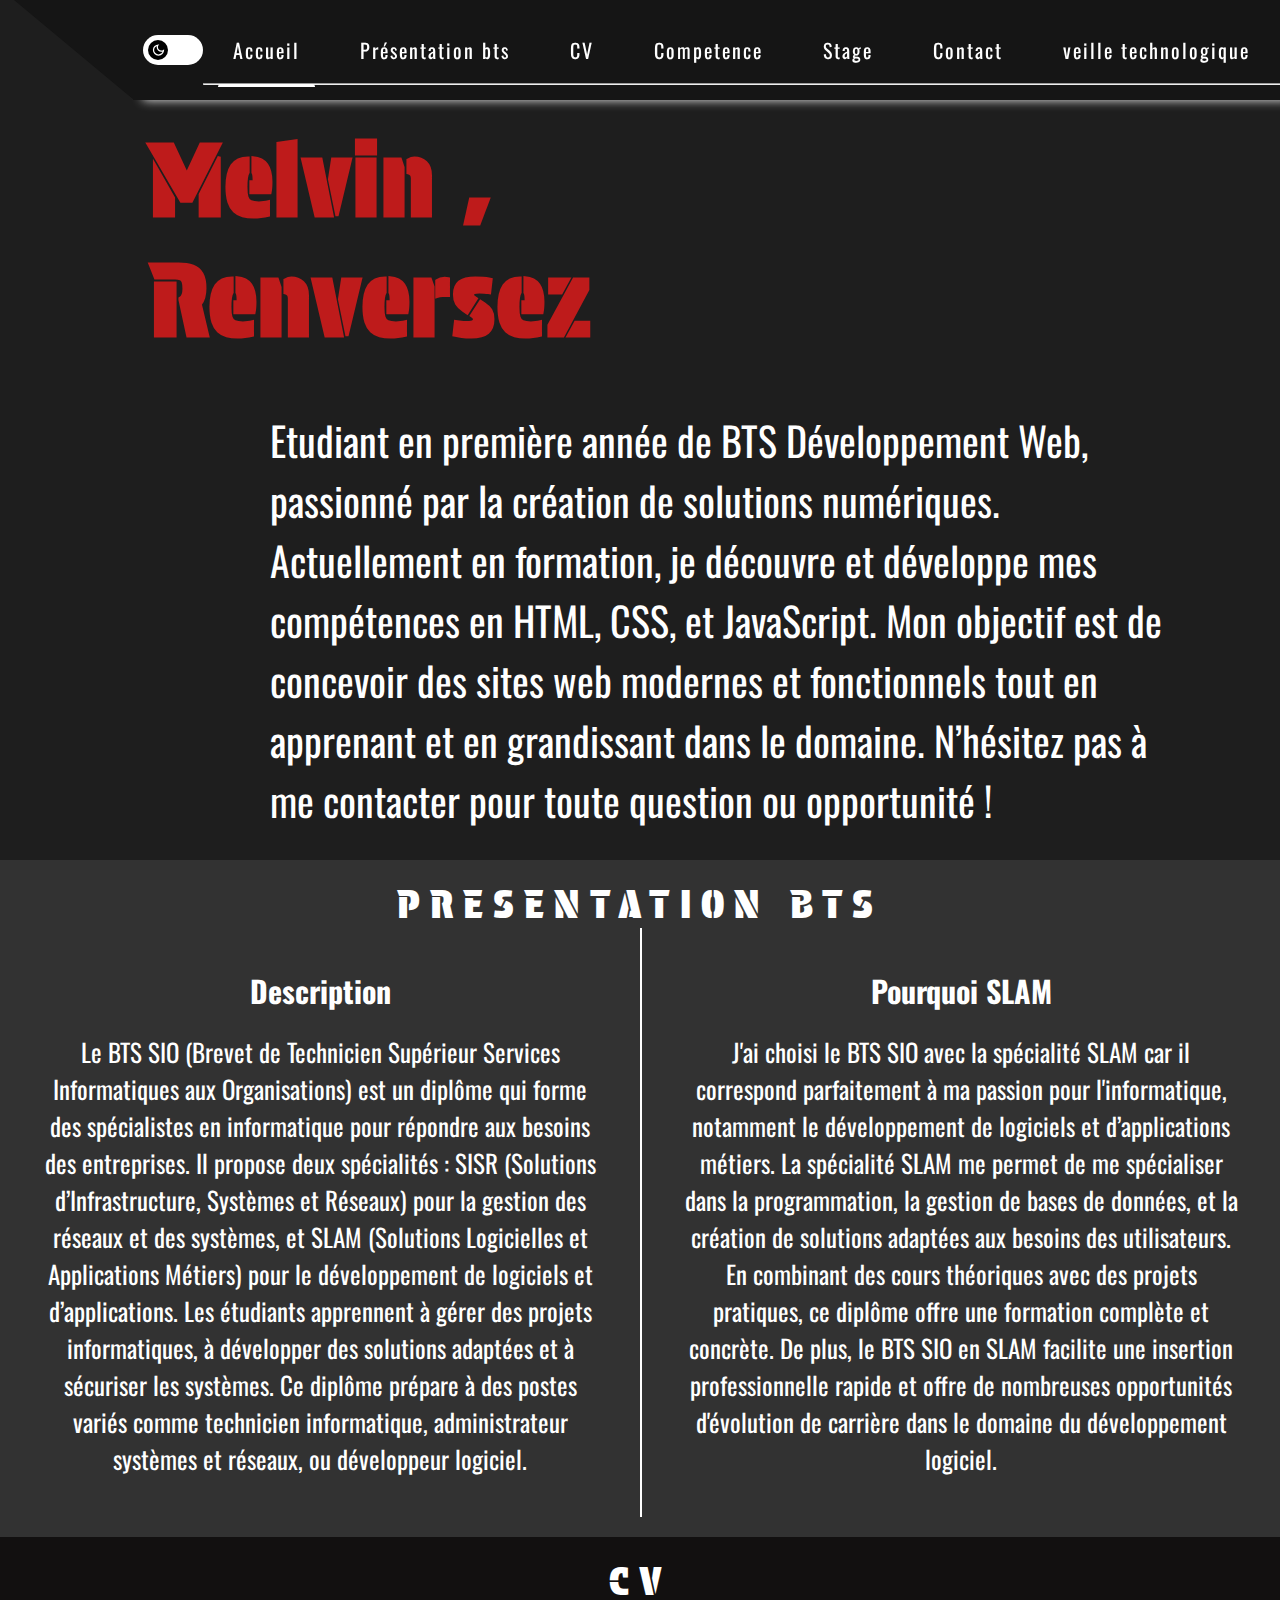
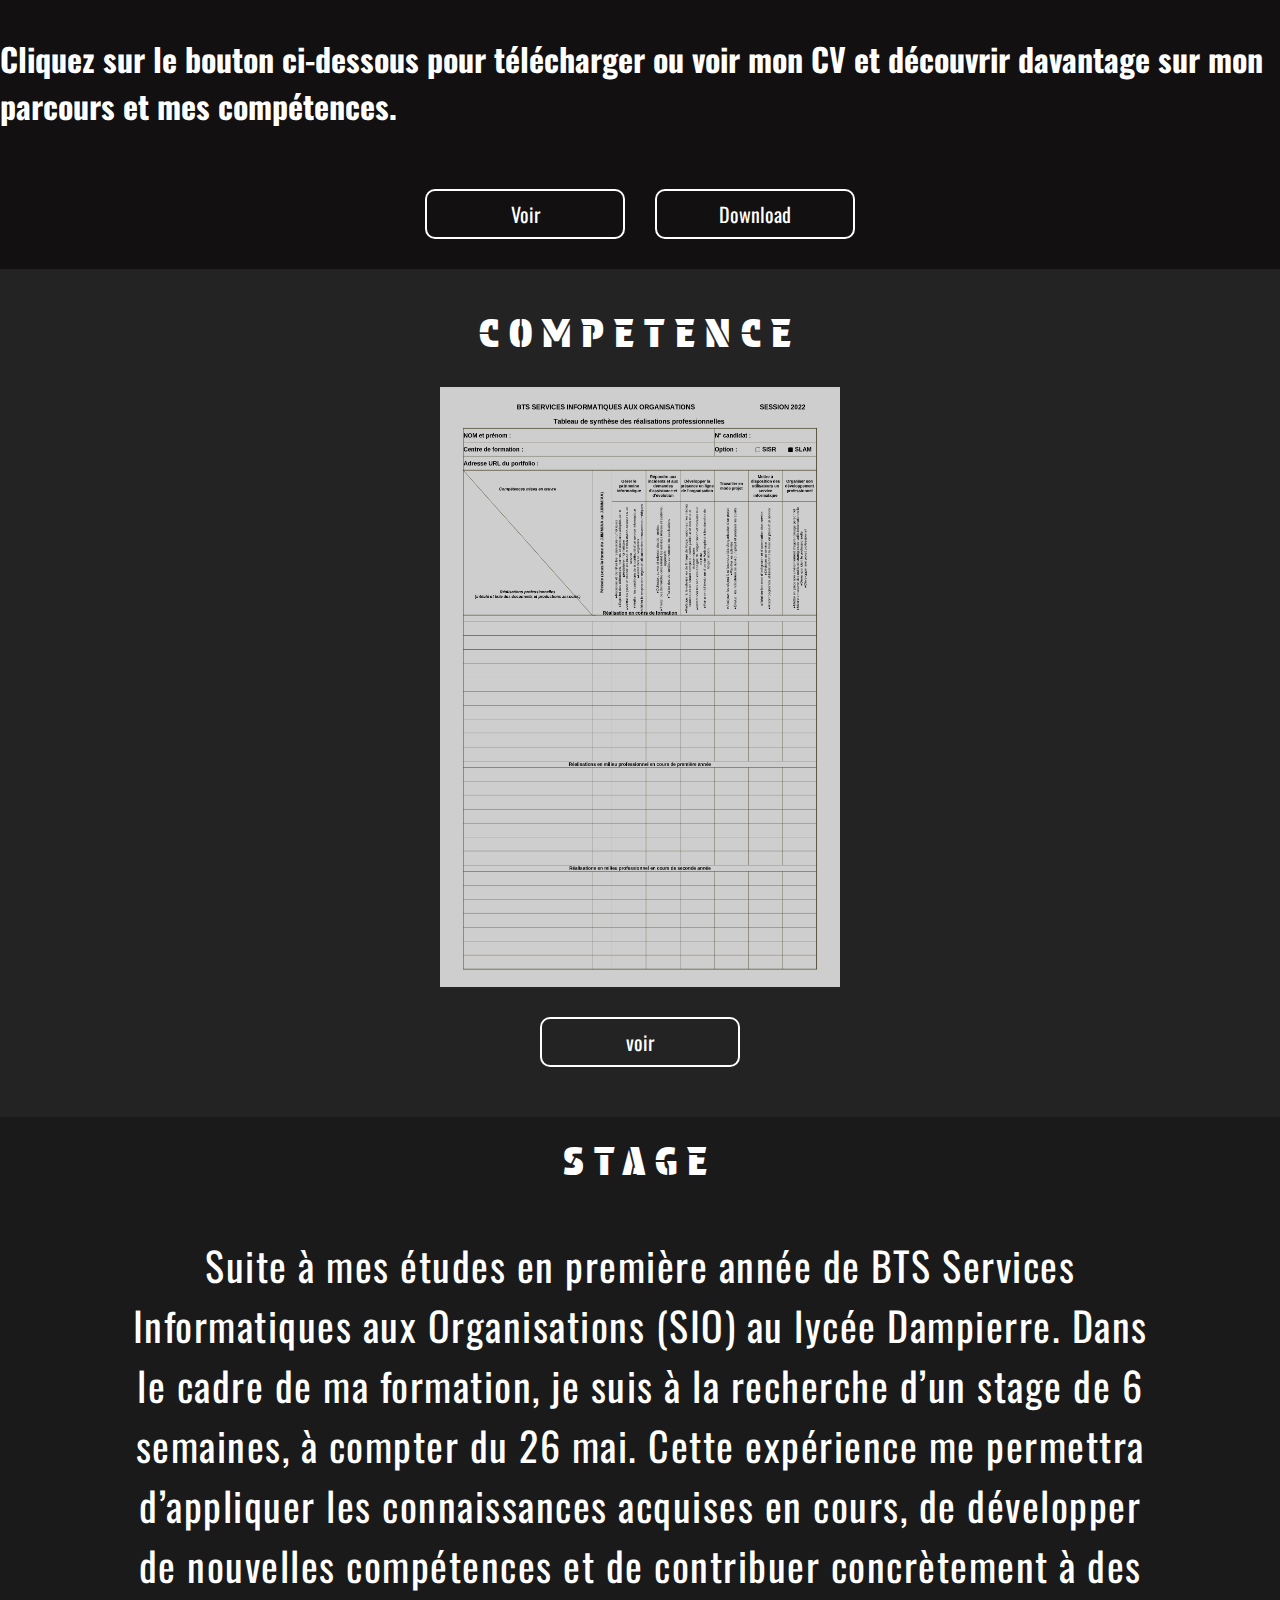
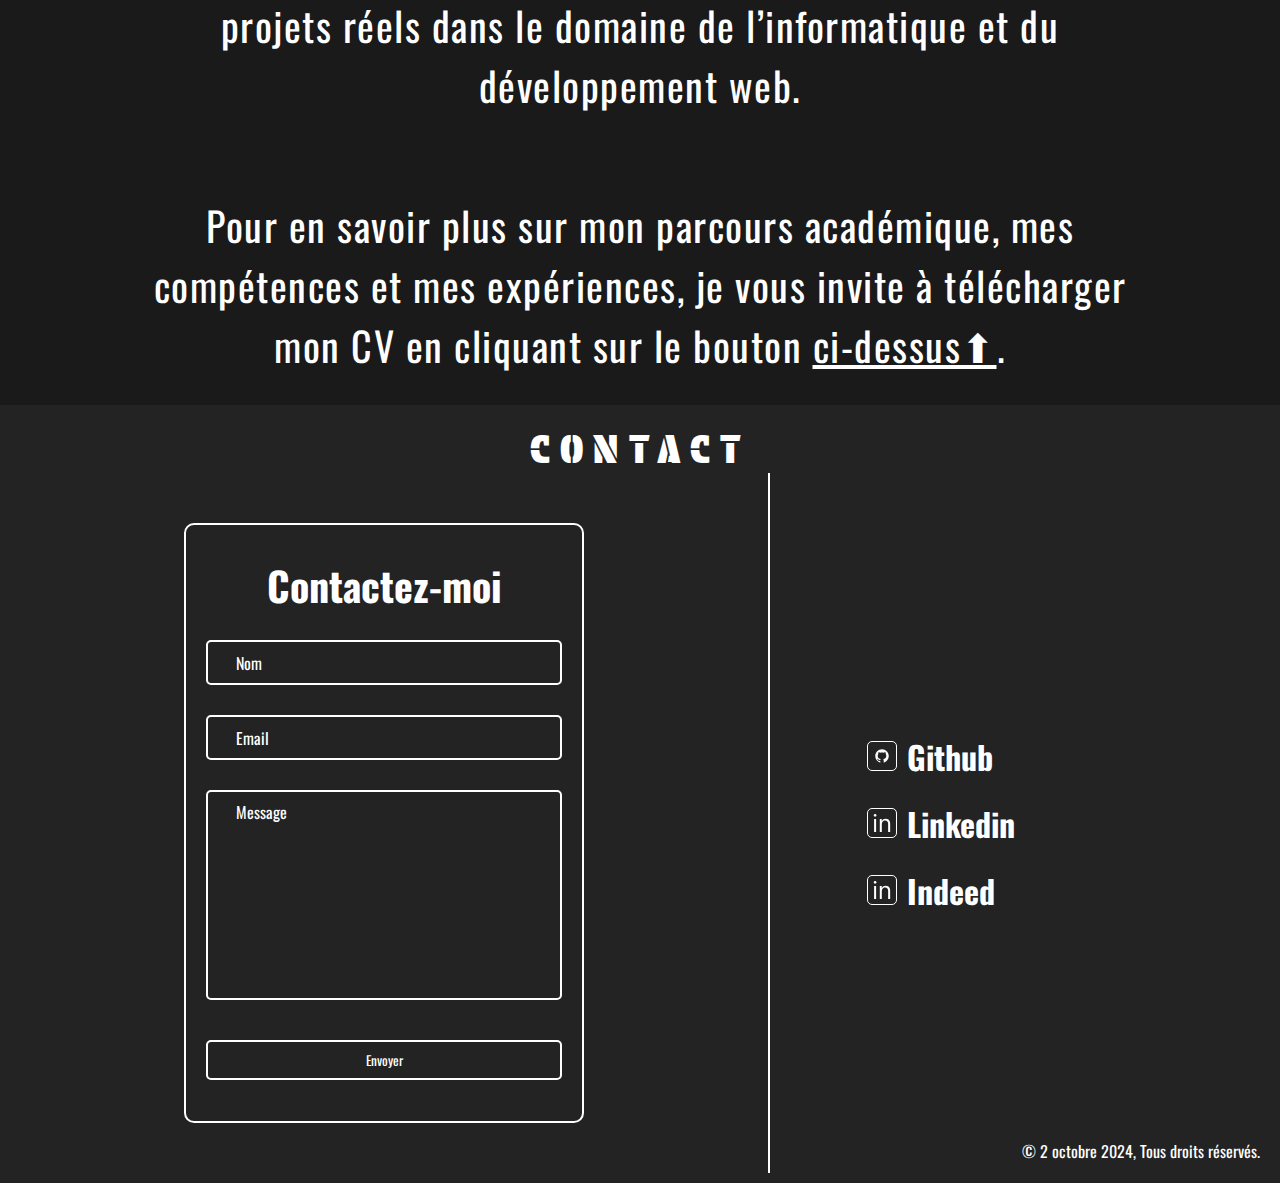
==== index.html @ cce76b83 "debug" ====
<!DOCTYPE html>
<html lang="en">

<head>
    <meta charset="UTF-8">
    <meta name="viewport" content="width=device-width, initial-scale=1.0">
    <link rel="stylesheet" href="style.css">
    <script type="text/javascript" src="https://cdn.emailjs.com/dist/email.min.js" defer></script>
    <script src="contact.js" defer></script>
    <script src="app.js" defer></script>
    <script src="menu.js" defer></script>
    <title>Portfolio Melvin Renversez</title>
</head>

<body>


    <div class="popup" id="popup">
        Adresse mail copier
    </div>

    <div class="menu-burger" id="menu">
        <div class="open actif" id="open">
            <svg xmlns="http://www.w3.org/2000/svg" height="24px" viewBox="0 -960 960 960" width="24px" fill="#e8eaed"><path d="M120-240v-80h720v80H120Zm0-200v-80h720v80H120Zm0-200v-80h720v80H120Z"/></svg>
        </div>

        <div class="close" id="close">
            <svg xmlns="http://www.w3.org/2000/svg" height="24px" viewBox="0 -960 960 960" width="24px" fill="#e8eaed"><path d="m256-200-56-56 224-224-224-224 56-56 224 224 224-224 56 56-224 224 224 224-56 56-224-224-224 224Z"/></svg>
        </div>
    </div>

    <nav id="nav">
        <div class="colorSwitch" id="colorSwitch">

            <div class="circle" id="circle">
                <div class="colorMode">
                    <svg xmlns="http://www.w3.org/2000/svg" height="24px" viewBox="0 -960 960 960" width="24px" fill="#5f6368"><path d="M480-120q-150 0-255-105T120-480q0-150 105-255t255-105q14 0 27.5 1t26.5 3q-41 29-65.5 75.5T444-660q0 90 63 153t153 63q55 0 101-24.5t75-65.5q2 13 3 26.5t1 27.5q0 150-105 255T480-120Zm0-80q88 0 158-48.5T740-375q-20 5-40 8t-40 3q-123 0-209.5-86.5T364-660q0-20 3-40t8-40q-78 32-126.5 102T200-480q0 116 82 198t198 82Zm-10-270Z"/></svg>
                </div>
                <div class="colorMode">
                    <svg xmlns="http://www.w3.org/2000/svg" height="24px" viewBox="0 -960 960 960" width="24px" fill="#5f6368"><path d="M480-360q50 0 85-35t35-85q0-50-35-85t-85-35q-50 0-85 35t-35 85q0 50 35 85t85 35Zm0 80q-83 0-141.5-58.5T280-480q0-83 58.5-141.5T480-680q83 0 141.5 58.5T680-480q0 83-58.5 141.5T480-280ZM200-440H40v-80h160v80Zm720 0H760v-80h160v80ZM440-760v-160h80v160h-80Zm0 720v-160h80v160h-80ZM256-650l-101-97 57-59 96 100-52 56Zm492 496-97-101 53-55 101 97-57 59Zm-98-550 97-101 59 57-100 96-56-52ZM154-212l101-97 55 53-97 101-59-57Zm326-268Z"/></svg>
                </div>
            </div>
        </div>
        <ul>
            <hr>
            <li class="actif" id="accueil">
                Accueil
            </li>
            <li id="presentation">
                Présentation bts
            </li>
            <li id="cv">
                CV
            </li>
            <li id="competence">
                Competence
            </li>
            <li id="stage">
                Stage
            </li>
            <li id="contact">
                Contact
            </li>
            <a href="veille_techno/veille_techno.html">
                veille technologique
            </a>
        </ul>
    </nav>

    <section class="sec-accueil">

        <div class="content">

            <h1 class="nom-prenom">
                Melvin  , <br> Renversez
            </h1>

            <p>
                Etudiant en première année de BTS Développement Web, passionné par la création de solutions numériques. Actuellement en formation, je découvre et développe mes compétences en HTML, CSS, et JavaScript. Mon objectif est de concevoir des sites web modernes
                et fonctionnels tout en apprenant et en grandissant dans le domaine. N’hésitez pas à me contacter pour toute question ou opportunité !
            </p>

        </div>



    </section>

    <section class="sec-presentation">
        <h1 class="name-section">
            presentation bts
        </h1>
        <div class="sec-content">
            <div class="left">
                <h1>Description</h1>
                <p>
                    Le BTS SIO (Brevet de Technicien Supérieur Services Informatiques aux Organisations) est un diplôme qui forme des spécialistes en informatique pour répondre aux besoins des entreprises. Il propose deux spécialités : SISR (Solutions d’Infrastructure, Systèmes
                    et Réseaux) pour la gestion des réseaux et des systèmes, et SLAM (Solutions Logicielles et Applications Métiers) pour le développement de logiciels et d’applications. Les étudiants apprennent à gérer des projets informatiques, à développer
                    des solutions adaptées et à sécuriser les systèmes. Ce diplôme prépare à des postes variés comme technicien informatique, administrateur systèmes et réseaux, ou développeur logiciel.
                </p>
            </div>
            <div class="right">
                <h1>Pourquoi SLAM</h1>
                <p>
                    J'ai choisi le BTS SIO avec la spécialité SLAM car il correspond parfaitement à ma passion pour l'informatique, notamment le développement de logiciels et d’applications métiers. La spécialité SLAM me permet de me spécialiser dans la programmation, la
                    gestion de bases de données, et la création de solutions adaptées aux besoins des utilisateurs. En combinant des cours théoriques avec des projets pratiques, ce diplôme offre une formation complète et concrète. De plus, le BTS SIO
                    en SLAM facilite une insertion professionnelle rapide et offre de nombreuses opportunités d'évolution de carrière dans le domaine du développement logiciel.
                </p>
            </div>
        </div>
    </section>

    <section class="sec-cv">
        <h1 class="name-section">
            cv
        </h1>
        <div>
            <h1>Cliquez sur le bouton ci-dessous pour télécharger ou voir mon CV et découvrir davantage sur mon parcours et mes compétences.</h1>

            <div class="buttons">
                <a href="assets/img/CV.jpg" target="_blank">Voir</a>
                <button onclick="downloadCV()">Download</button>
            </div>
        </div>
    </section>

    <section class="sec-competence">
        <h1 class="name-section">
            Competence
        </h1>
        <div class="file-content">
            <img src="assets/img/portefeuille-de-compétence.png">
        </div>
        <a href="assets/img/portefeuille-de-compétence.png" target="_blank">
            voir
        </a>
    </section>

    <section class="sec-stage">
        <h1 class="name-section">
            stage
        </h1>
        <p>
            Suite à mes études en première année de BTS Services Informatiques aux Organisations (SIO) au lycée Dampierre. Dans le cadre de ma formation, je suis à la recherche d’un stage de 6 semaines, à compter du 26 mai. Cette expérience me permettra d’appliquer
            les connaissances acquises en cours, de développer de nouvelles compétences et de contribuer concrètement à des projets réels dans le domaine de l’informatique et du développement web.
        </p>

        <p>
            Pour en savoir plus sur mon parcours académique, mes compétences et mes expériences, je vous invite à télécharger mon CV en cliquant sur le bouton <span id="ci-dessus">ci-dessus⬆</span>.
        </p>
    </section>


    <section class="sec-contact">
        <h1 class="name-section">
            contact
        </h1>
        <div class="sec-content">
            <div class="left">
                <div class="content-form">
                    <form id="contact-form" autocomplete="off">
                        <h1>Contactez-moi</h1>
                        <div class="input-field input">
                            <input type="text" id="name" name="name" required autocomplete="none">
                            <label for="name">Nom</label>
                        </div>
                        <div class="input-field input">
                            <input type="email" id="email" name="email" required>
                            <label for="email">Email</label>
                        </div>
                        <div class="input-field textarea">
                            <textarea id="message" name="message" required></textarea>
                            <label for="message">Message</label>
                        </div>
                        <button type="submit">Envoyer</button>
                    </form>
                </div>
            </div>
            <div class="right">
                <div class="content">
                    <div class="box">
                        <div class="border">

                            <svg width="800px" height="800px" viewBox="0 0 64 64" version="1.1" xmlns="http://www.w3.org/2000/svg" fill="#5f6368">
                                <path id="github" d="M32.029,8.345c-13.27,0 -24.029,10.759 -24.029,24.033c0,10.617 6.885,19.624 16.435,22.803c1.202,0.22 1.64,-0.522 1.64,-1.16c0,-0.569 -0.02,-2.081 -0.032,-4.086c-6.685,1.452 -8.095,-3.222 -8.095,-3.222c-1.093,-2.775 -2.669,-3.514 -2.669,-3.514c-2.182,-1.492 0.165,-1.462 0.165,-1.462c2.412,0.171 3.681,2.477 3.681,2.477c2.144,3.672 5.625,2.611 6.994,1.997c0.219,-1.553 0.838,-2.612 1.526,-3.213c-5.336,-0.606 -10.947,-2.669 -10.947,-11.877c0,-2.623 0.937,-4.769 2.474,-6.449c-0.247,-0.608 -1.072,-3.051 0.235,-6.36c0,0 2.018,-0.646 6.609,2.464c1.917,-0.533 3.973,-0.8 6.016,-0.809c2.041,0.009 4.097,0.276 6.017,0.809c4.588,-3.11 6.602,-2.464 6.602,-2.464c1.311,3.309 0.486,5.752 0.239,6.36c1.54,1.68 2.471,3.826 2.471,6.449c0,9.232 -5.62,11.263 -10.974,11.858c0.864,0.742 1.632,2.208 1.632,4.451c0,3.212 -0.029,5.804 -0.029,6.591c0,0.644 0.432,1.392 1.652,1.157c9.542,-3.185 16.421,-12.186 16.421,-22.8c0,-13.274 -10.76,-24.033 -24.034,-24.033"/>
                                <rect height="24"/>
                            </svg>
                        </div>
                        <h1>
                            <a href="https://github.com/melvinRenversez" target="_blank">
                                Github
                            </a>
                        </h1>
                    </div>
                    <div class="box">
                        <div class="border">

                            <svg height="24" viewBox="0 0 67 72" fill="#5f6368" xmlns="http://www.w3.org/2000/svg">
                                <rect height="24"/>
                                <path d="M1.89489 72V19.6364H9.94034V72H1.89489ZM5.9858 10.9091C4.41761 10.9091 3.06534 10.375 1.92898 9.30682C0.815341 8.23864 0.258523 6.95455 0.258523 5.45455C0.258523 3.95455 0.815341 2.67045 1.92898 1.60227C3.06534 0.53409 4.41761 0 5.9858 0C7.55398 0 8.89489 0.53409 10.0085 1.60227C11.1449 2.67045 11.7131 3.95455 11.7131 5.45455C11.7131 6.95455 11.1449 8.23864 10.0085 9.30682C8.89489 10.375 7.55398 10.9091 5.9858 10.9091ZM32.7216 40.5V72H24.6761V19.6364H32.4489V27.8182H33.1307C34.358 25.1591 36.2216 23.0227 38.7216 21.4091C41.2216 19.7727 44.4489 18.9545 48.4034 18.9545C51.9489 18.9545 55.0511 19.6818 57.7102 21.1364C60.3693 22.5682 62.4375 24.75 63.9148 27.6818C65.392 30.5909 66.1307 34.2727 66.1307 38.7273V72H58.0852V39.2727C58.0852 35.1591 57.017 31.9545 54.8807 29.6591C52.7443 27.3409 49.8125 26.1818 46.0852 26.1818C43.517 26.1818 41.2216 26.7386 39.1989 27.8523C37.1989 28.9659 35.6193 30.5909 34.4602 32.7273C33.3011 34.8636 32.7216 37.4545 32.7216 40.5Z"/>
                                </svg>
                        </div>

                        <h1>
                            <a href="https://www.linkedin.com/in/melvin-renversez-806221328" target="_blank">
                                Linkedin
                            </a>
                        </h1>
                    </div>
                    <div class="box">
                        <div class="border">

                            <svg height="24" viewBox="0 0 67 72" fill="#5f6368" xmlns="http://www.w3.org/2000/svg">
                                <rect height="24"/>
                                <path d="M1.89489 72V19.6364H9.94034V72H1.89489ZM5.9858 10.9091C4.41761 10.9091 3.06534 10.375 1.92898 9.30682C0.815341 8.23864 0.258523 6.95455 0.258523 5.45455C0.258523 3.95455 0.815341 2.67045 1.92898 1.60227C3.06534 0.53409 4.41761 0 5.9858 0C7.55398 0 8.89489 0.53409 10.0085 1.60227C11.1449 2.67045 11.7131 3.95455 11.7131 5.45455C11.7131 6.95455 11.1449 8.23864 10.0085 9.30682C8.89489 10.375 7.55398 10.9091 5.9858 10.9091ZM32.7216 40.5V72H24.6761V19.6364H32.4489V27.8182H33.1307C34.358 25.1591 36.2216 23.0227 38.7216 21.4091C41.2216 19.7727 44.4489 18.9545 48.4034 18.9545C51.9489 18.9545 55.0511 19.6818 57.7102 21.1364C60.3693 22.5682 62.4375 24.75 63.9148 27.6818C65.392 30.5909 66.1307 34.2727 66.1307 38.7273V72H58.0852V39.2727C58.0852 35.1591 57.017 31.9545 54.8807 29.6591C52.7443 27.3409 49.8125 26.1818 46.0852 26.1818C43.517 26.1818 41.2216 26.7386 39.1989 27.8523C37.1989 28.9659 35.6193 30.5909 34.4602 32.7273C33.3011 34.8636 32.7216 37.4545 32.7216 40.5Z"/>
                                </svg>
                        </div>

                        <h1>
                            <a href="" target="_blank">
                                Indeed
                            </a>
                        </h1>
                    </div>
                </div>
            </div>
        </div>
        <div class="copyright">
            © 2 octobre 2024, Tous droits réservés.
        </div>
    </section>

</body>

</html>
---- style.css ----
@font-face {
    font-family: Oswald;
    src: url(assets/font/Oswald/Oswald-VariableFont_wght.ttf);
}

@font-face {
    font-family: Protest_Guerrilla;
    src: url(assets/font/Protest_Guerrilla/ProtestGuerrilla-Regular.ttf);
}

:root{
    --nav-background: #151515;
    --accueil-background: #1E1E1E;
    --presentation-background: #323232;
    --cv-background: #121010;
    --competence-background: #232323;
    --stage-background: #1a1a1a;
    --contact-background: #232323;
    --primery-color: #ffffff;
    --circle-switch: #000000;
}

* {
    margin: 0;
    padding: 0;
    box-sizing: border-box;
    font-family: Oswald;
}

body {
    scroll-behavior: smooth;
}

body.actif {
    --nav-background: #efefef;
    --accueil-background: #dbdbdb;
    --presentation-background: #ababab;
    --cv-background: #9a9a9a;
    --competence-background: #bebebe;
    --stage-background: #acacac;
    --contact-background: #bfbfbf;
    --primery-color: #000000;
    --circle-switch: #ffffff;
}

::-webkit-scrollbar {
    width: 5px;
}

::-webkit-scrollbar-thumb {
    background-color: #676767;
    border-radius: 10px;
}

::-webkit-scrollbar-track {
    background: var(--circle-switch);
    /* border-radius: 10px; */
}

.colorSwitch {
    background: var(--primery-color);
    width: 60px;
    height: 30px;
    display: flex;
    align-items: center;
    border-radius: 15px;
    cursor: pointer;
}

.circle {
    background: var(--circle-switch);
    position: absolute;
    left: 15px;
    height: 20px;
    width: 20px;
    border-radius: 100%;
    transition: .3s ease-out;
    display: flex;
    align-items: center;
    justify-content: center;
}

.circle.actif {
    left: 45px !important;
}

.colorMode {
    width: 15px;
    height: 15px;
    position: absolute;
    display: flex;
    align-items: center;
    justify-content: center;
    transition: .3s ease-out;
}

.colorMode svg {
    width: 15px;
    fill: var(--primery-color);
}

.circle .colorMode:nth-child(1) {
    opacity: 1;
    transform: rotateZ(0deg);
}

.circle .colorMode:nth-child(2) {
    opacity: 0;
    transform: rotateZ(0deg);
}

.circle.actif .colorMode:nth-child(1) {
    opacity: 0;
    transform: rotateZ(720deg);
}

.circle.actif .colorMode:nth-child(2) {
    opacity: 1;
    transform: rotateZ(720deg);
}

.popup {
    position: fixed;
    top: 30px;
    left: 30px;
    width: 350px;
    height: 100px;
    z-index: 10000;
    padding: 30px;
    background: rgba(233, 233, 233, 0.7);
    display: flex;
    align-items: center;
    justify-content: center;
    border-radius: 5px;
    box-shadow: 0px 0px 10px 5px #ffffff;
    pointer-events: none;
    opacity: 0;
}

.popup.actif {
    opacity: 1;
}

.name-section {
    padding-top: 20px;
    color: var(--primery-color);
    width: 100%;
    font-size: 40px;
    text-align: center;
    text-transform: uppercase;
    letter-spacing: 10px;
    font-weight: 500;
    font-family: Protest_Guerrilla;
    transition: background 1s, color 1s;
}

.menu-burger {
    display: none;
}

nav {
    background: var(--nav-background);
    position: fixed;
    width: auto;
    right: 0;
    padding-left: 10px;
    height: 100px;
    display: flex;
    align-items: center;
    justify-content: end;
    box-shadow: 10px 0 10px #eee;
    z-index: 1000;
    transition: background 1s, color 1s;
}

nav::after {
    content: "";
    position: absolute;
    top: 0;
    left: -119px;
    border-top: 50px solid var(--nav-background);
    border-right: 60px solid var(--nav-background);
    border-left: 60px solid transparent;
    border-bottom: 50px solid transparent;
    transition: background 1s, color 1s, border 1s;
}

nav hr {
    width: 100%;
    height: 2.5px;
    background: var(--primery-color);
    position: absolute;
    bottom: 15px;
    transition: background 1s, color 1s;
}

nav ul {
    display: flex;
    align-items: center;
}

nav ul li,
nav ul a {
    text-decoration: none;
    list-style: none;
    padding: 0 15px;
    margin: 0 15px;
    font-size: 20px;
    letter-spacing: 2px;
    cursor: pointer;
    color: var(--primery-color);
    position: relative;
    text-align: center;
    transition: background 1s, color 1s;
}

li::after {
    transition: .5s width;
    content: "";
    width: 0%;
    height: 3px;
    background: var(--primery-color);
    position: absolute;
    left: 0;
    bottom: -18px;
    border-top-left-radius: 50px;
    border-top-right-radius: 50px;
    transition: background 1s, color 1s;
}

li.actif::after {
    content: "";
    width: 100%;
    height: 3px;
    background: var(--primery-color);
    position: absolute;
    left: 0;
    bottom: -18px;
    border-top-left-radius: 50px;
    border-top-right-radius: 50px;
    transition: background 1s, color 1s;
}

#stage.actif {
    animation: none;
}

#stage {
    animation: jump 1s infinite;
}

@keyframes jump {
    0% {
        transform: translateY(0);
    }
    25% {
        transform: translateY(-10px);
    }
    50% {
        transform: translateY(0);
    }
    75% {
        transform: translateY(-5px);
    }
    100% {
        transform: translateY(0);
    }
}

ul h1 {
    margin: 0 50px 0 70px;
    font-size: 30px;
    font-family: Protest_Guerrilla;
    letter-spacing: 2px;
    color: #efefef;
}


/*      Start      */


/* Section Accueil  */

.sec-accueil {
    background: var(--accueil-background);
    /* height: 100vh; */
    display: flex;
    flex-direction: column;
    align-items: center;
    justify-content: center;
    padding-bottom: 30px;
    transition: background 1s, color 1s;
}

.sec-accueil .content .nom-prenom {
    font-size: 100px;
    letter-spacing: 2px;
    font-family: Protest_Guerrilla;
    margin-top: 120px;
    margin-left: 150px;
    color: rgb(190, 27, 27);
}

.sec-accueil .content p {
    font-size: 40px;
    width: 80%;
    margin-left: 170px;
    margin-right: 200px;
    margin-top: 50px;
    padding-left: 100px;
    line-height: 60px;
    color: var(--primery-color);
    transition: background 1s, color 1s, border 1s;
}


/* End Section Accueil  */


/* Section Presentation  */

.sec-presentation {
    background: var(--presentation-background);
    padding-bottom: 20px;
    transition: background 1s, color 1s;
}

.sec-presentation .sec-content {
    display: flex;
}

.sec-presentation .sec-content .left,
.sec-presentation .sec-content .right {
    width: 50%;
    padding: 40px;
}

.sec-presentation .sec-content .right {
    border-left: 2px solid white;
}

.sec-presentation .sec-content .left h1,
.sec-presentation .sec-content .right h1 {
    width: 100%;
    text-align: center;
    font-size: 30px;
    color: var(--primery-color);
    margin-bottom: 20px;
    transition: background 1s, color 1s;
}

.sec-presentation .sec-content .left p,
.sec-presentation .sec-content .right p {
    font-size: 25px;
    text-align: center;
    color: var(--primery-color);
    transition: background 1s, color 1s;
}


/* End Section Presentation  */


/* Section CV  */

.sec-cv {
    background: var(--cv-background);
    display: flex;
    flex-direction: column;
    align-items: center;
    justify-content: center;
    transition: background 1s, color 1s;
}

.sec-cv div {
    display: flex;
    flex-direction: column;
    align-items: center;
    justify-content: center;
}

.sec-cv div h1 {
    color: var(--primery-color);
    margin: 30px 0;
    transition: background 1s, color 1s;
}

.sec-cv div .buttons {
    display: flex;
    flex-direction: row;
}

.sec-cv div .buttons a,
.sec-cv div .buttons button {
    width: 200px;
    height: 50px;
    border-radius: 10px;
    outline: none;
    margin: 30px 15px;
    display: flex;
    justify-content: center;
    align-items: center;
    background: transparent;
    border: 2px solid var(--primery-color);
    font-size: 20px;
    color: var(--primery-color);
    cursor: pointer;
    transition: .5s;
    text-decoration: none;
    transition: background 1s, color 1s, border 1s;
}

.sec-cv div .buttons a:hover,
.sec-cv div .buttons button:hover {
    background: #dedede;
    color: #000;
}


/* End Section CV  */


/* Section Competence */

.sec-competence {
    background: var(--competence-background);
    display: flex;
    flex-direction: column;
    align-items: center;
    justify-content: center;
    padding: 20px;
    transition: background 1s, color 1s;
}

.sec-competence .file-content {
    margin-top: 30px;
    height: 600px;
    width: 400px;
    background: #cecece;
    position: relative;
}

.sec-competence .file-content img {
    width: 100%;
    height: 100%;
}

.sec-competence a {
    width: 200px;
    height: 50px;
    border-radius: 10px;
    outline: none;
    margin: 30px 15px;
    display: flex;
    justify-content: center;
    align-items: center;
    background: transparent;
    border: 2px solid var(--primery-color);
    font-size: 20px;
    color: var(--primery-color);
    cursor: pointer;
    transition: .5s;
    text-decoration: none;
    transition: background 1s, color 1s, border 1s;
}

.sec-competence a:hover {
    background: #dedede;
    color: #000;
}


/* End Section Competence */


/* Section stage  */

.sec-stage {
    background: var(--stage-background);
    display: flex;
    flex-direction: column;
    justify-content: center;
    align-items: center;
    transition: background 1s, color 1s;
}

.sec-stage p {
    font-size: 40px;
    letter-spacing: 1.5px;
    width: 80%;
    margin-top: 50px;
    margin-bottom: 30px;
    color: var(--primery-color);
    text-align: center;
    transition: background 1s, color 1s;
}

.sec-stage p span {
    cursor: pointer;
    text-decoration: underline;
}


/* End Section stage  */


/* Section Contact */

.sec-contact {
    background:var(--contact-background);
    position: relative;
    width: 100%;
    display: flex;
    flex-direction: column;
    padding-bottom: 10px;
    transition: background 1s, color 1s;
}

.sec-contact .sec-content {
    display: flex;
}

.sec-contact .left {
    width: 60%;
    display: flex;
    align-items: center;
    justify-content: center;
}

.sec-contact .left .content-form {
    width: 400px;
    height: 600px;
    border: 2px solid var(--primery-color);
    border-radius: 10px;
    position: relative;
    margin: 50px 0;
    transition: background 1s, color 1s, border 1s;
}

.sec-contact .left .content-form form {
    width: 100%;
    height: 100%;
    display: flex;
    flex-direction: column;
    align-items: center;
    padding: 20px;
}

.sec-contact .left .content-form form h1 {
    padding: 10px;
    color: var(--primery-color);
    font-size: 40px;
    transition: background 1s, color 1s;
}

.sec-contact .left .content-form form .input-field {
    width: 100%;
    position: relative;
    margin: 15px;
}

.sec-contact .left .content-form form .input-field.input label {
    position: absolute;
    top: 25%;
    left: 30px;
    color: var(--primery-color);
    pointer-events: none;
    transition: .3s;
    transition: background 1s, color 1s;
}

.sec-contact .left .content-form form .input-field.textarea label {
    position: absolute;
    top: 10px;
    left: 30px;
    color: var(--primery-color);
    pointer-events: none;
    transition: .3s;
    transition: background 1s, color 1s;
}

.sec-contact .left .content-form form .input-field input {
    width: 100%;
    height: 45px;
    border-radius: 5px;
    outline: none;
    border: 2px solid var(--primery-color);
    background: transparent;
    color: var(--primery-color);
    padding: 0px 30px;
    transition: background 1s, color 1s, border 1s;
}

input:-webkit-autofill {
    appearance: none !important;
    background-color: #232323 !important;
    color: white!important;
    -webkit-text-fill-color: white !important;
    background-image: none !important;
    box-shadow: 0 0 0px 1000px #232323 inset !important;
}

.sec-contact .left .content-form form .input-field input:focus,
.sec-contact .left .content-form form .input-field input:valid {
    background: transparent;
}

.sec-contact .left .content-form form .input-field input:focus~label,
.sec-contact .left .content-form form .input-field input:valid~label {
    top: -30%;
    left: 20px;
    padding: 0px 10px;
    background: #232323;
    transition: background 0s, top .4s;
}

.sec-contact .left .content-form form .input-field input:valid {
    border-color: #1CD679;
}

textarea {
    resize: none;
}

.sec-contact .left .content-form form .input-field textarea:focus~label,
.sec-contact .left .content-form form .input-field textarea:valid~label {
    top: -15px;
    left: 20px;
    padding: 0px 10px;
    background: var(--contact-background) ;
    transition: color 1s, top .4s;
}

.sec-contact .left .content-form form .input-field textarea:valid {
    border-color: #1CD679;
}

.sec-contact .left .content-form form .input-field textarea {
    width: 100%;
    height: 45px;
    border-radius: 5px;
    outline: none;
    border: 2px solid var(--primery-color);
    background: transparent;
    color: var(--primery-color);
    padding: 10px 30px;
    height: 210px;
    transition: background 1s, color 1s, border 1s;
}

.sec-contact .left .content-form form button {
    width: 100%;
    height: 40px;
    border-radius: 5px;
    border: 2px solid var(--primery-color);
    margin: 20px;
    cursor: pointer;
    color: var(--primery-color);
    background: transparent;
    transition: .3s;
    transition: background 1s, color 1s, border 1s;
}

.sec-contact .left .content-form form button:hover {
    background: #1CD679;
    border: 2px solid #1CD679;
}

.sec-contact .right {
    width: 40%;
    display: flex;
    align-items: center;
    justify-content: center;
    border-left: 2px solid var(--primery-color);
    transition: background 1s, color 1s, border 1s;
}

.sec-contact .right .content {
    width: 70%;
    height: min-content;
    padding: 20px;
}

.sec-contact .right .box {
    width: 100%;
    margin-top: 20px;
    margin-bottom: 20px;
    display: flex;
    align-items: center;
}

.sec-contact .right .box .border svg {
    padding: 5px;
    border: 1px solid var(--primery-color);
    border-radius: 5px;
    width: 30px;
    height: 30px;
    display: flex;
    align-items: center;
    justify-content: center;
    margin-right: 10px;
    transition: background 1s, color 1s, border 1s !important;
}

.sec-contact .right .box .border svg {
    /* padding: 5px; */
    height: 30px;
    fill: var(--primery-color);
    transition: background 1s, color 1s, fill 1s !important;
}

.sec-contact .right h1 {
    color: var(--primery-color);
    transition: background 1s, color 1s;
}

.sec-contact .right h1 a {
    color: var(--primery-color);
    text-decoration: none;
    transition: background 1s, color 1s;
}

h1.copy {
    cursor: pointer;
}

.copyright {
    position: absolute;
    bottom: 20px;
    right: 20px;
    color: var(--primery-color);
    transition: background 1s, color 1s;
}


/* End Section Contact */

@media screen and (max-width: 1440px) {
    ul li {
        font-size: 15px;
    }
    li::after {
        bottom: -22px;
    }
    li.actif::after {
        bottom: -22px;
    }
}

@media screen and (max-width: 1270px) {
    nav {
        width: 100%;
        justify-content: center;
    }
    ul li {
        font-size: 20px;
    }
    li::after {
        bottom: -18px;
    }
    li.actif::after {
        bottom: -18px;
    }
}

@media screen and (max-width: 1100px) {
    .name-section {
        padding-top: 20px;
        color: white;
        width: 100%;
        font-size: 30px;
        text-align: center;
        text-transform: uppercase;
        letter-spacing: 5px;
        font-weight: 500;
        font-family: Protest_Guerrilla;
    }
    hr {
        width: 0;
        display: none;
    }
    .menu-burger {
        width: 40px;
        height: 40px;
        /* background: white; */
        position: fixed;
        z-index: 100000;
        display: block !important;
        top: 20px;
        right: 20px;
        pointer-events: all;
        transition: .5s;
        transform: rotate(0deg);
    }
    .menu-burger.actif {
        transform: rotate(360deg);
    }
    .menu-burger .open,
    .menu-burger .close {
        width: 100%;
        height: 100%;
        position: absolute;
        display: flex;
        align-items: center;
        justify-content: center;
        opacity: 0;
        pointer-events: none;
        transition: .5s;
    }
    .menu-burger .open.actif,
    .menu-burger .close.actif {
        width: 100%;
        height: 100%;
        position: absolute;
        display: flex;
        align-items: center;
        justify-content: center;
        opacity: 1;
        pointer-events: none;
    }
    .menu-burger .open svg,
    .menu-burger .close svg {
        width: 100%;
        height: 100%;
        pointer-events: none;
    }
    nav {
        width: min-content;
        height: 0px;
        justify-content: center;
        top: 10px;
        right: 10px;
        box-shadow: none;
        padding: 0px;
        overflow: hidden;
        transition: 1s;
        opacity: 0;
    }
    nav.actif {
        opacity: 1;
        height: 400px;
        padding: 10px;
    }
    nav::after {
        width: 0;
        height: 0;
        border: 0;
    }
    ul {
        flex-direction: column;
    }
    ul li,
    ul a {
        font-size: 20px;
        padding: 5px 5px !important;
        margin: 5px 10px !important;
        white-space: nowrap;
    }
    li::after {
        bottom: -5px;
    }
    li.actif::after {
        bottom: -1px;
    }
    /* Section Accueil  */
    .sec-accueil {
        background: #1E1E1E;
        display: flex;
        flex-direction: column;
        align-items: center;
        justify-content: center;
        padding-bottom: 30px;
        position: relative;
    }
    .sec-accueil .content .nom-prenom {
        font-size: 50px;
        letter-spacing: 2px;
        font-family: Protest_Guerrilla;
        margin-top: 30px;
        margin-left: 20px;
        color: rgb(190, 27, 27);
    }
    .sec-accueil .content p {
        font-size: 21px;
        width: 90%;
        margin-left: 20px;
        margin-right: 0px;
        margin-top: 20px;
        padding-left: 0px;
        line-height: 30px;
        color: #bebebe;
    }
    /* End Section Accueil  */
    /* Section Presentation  */
    .sec-presentation {
        background: #323232;
        padding-bottom: 20px;
    }
    .sec-presentation .sec-content {
        display: flex;
        flex-direction: column;
    }
    .sec-presentation .sec-content .left,
    .sec-presentation .sec-content .right {
        width: 100%;
        padding: 10px;
    }
    .sec-presentation .sec-content .right {
        border-left: 0px solid white;
    }
    .sec-presentation .sec-content .left h1,
    .sec-presentation .sec-content .right h1 {
        width: 100%;
        text-align: center;
        font-size: 25px;
        color: white;
        margin-bottom: 20px;
    }
    .sec-presentation .sec-content .left p,
    .sec-presentation .sec-content .right p {
        font-size: 20px;
        text-align: center;
        color: #cfcfcf;
        line-height: 25px;
    }
    /* End Section Presentation  */
    /* Section CV  */
    .sec-cv {
        background: #121010;
        display: flex;
        flex-direction: column;
        align-items: center;
        justify-content: center;
        position: relative;
    }
    .sec-cv div {
        display: flex;
        flex-direction: column;
        align-items: center;
        justify-content: center;
    }
    .sec-cv div h1 {
        color: white;
        margin: 30px 0;
        width: 95%;
        text-align: center;
    }
    .sec-cv div .buttons {
        display: flex;
        flex-direction: column;
        width: 100%;
    }
    .sec-cv div .buttons a,
    .sec-cv div .buttons button {
        width: 80%;
        height: 50px;
        border-radius: 10px;
        outline: none;
        margin: 10px 15px;
        display: flex;
        justify-content: center;
        align-items: center;
        background: transparent;
        border: 2px solid #dedede;
        font-size: 20px;
        color: white;
        cursor: pointer;
        transition: .5s;
        text-decoration: none;
    }
    .sec-cv div .buttons button {
        margin-bottom: 25px !important;
    }
    .sec-cv div .buttons a:hover,
    .sec-cv div .buttons button:hover {
        background: #dedede;
        color: #000;
    }
    /* End Section CV  */
    /* Section Competence */
    .sec-competence {
        background: #232323;
        display: flex;
        flex-direction: column;
        align-items: center;
        justify-content: center;
        padding: 20px;
    }
    .sec-competence .file-content {
        width: 95%;
        background: #cecece;
        position: relative;
        height: auto;
        overflow: hidden;
    }
    .sec-competence .file-content img {
        width: 100%;
        height: 100%;
    }
    .sec-competence a {
        width: 95%;
        height: 50px;
        border-radius: 10px;
        outline: none;
        margin: 30px 15px;
        display: flex;
        justify-content: center;
        align-items: center;
        background: transparent;
        border: 2px solid #dedede;
        font-size: 20px;
        color: white;
        cursor: pointer;
        transition: .5s;
        text-decoration: none;
    }
    .sec-competence a:hover {
        background: #dedede;
        color: #000;
    }
    /* End Section Competence */
    /* Section stage  */
    .sec-stage {
        background: #1a1a1a;
        display: flex;
        flex-direction: column;
        justify-content: center;
        align-items: center;
    }
    .sec-stage p {
        font-size: 22px;
        letter-spacing: 1px;
        width: 90%;
        margin-top: 10px;
        margin-bottom: 30px;
        color: white;
        text-align: center;
        line-height: 25px;
    }
    .sec-stage p span {
        cursor: pointer;
        text-decoration: underline;
    }
    /* End Section stage  */
    /* Section Contact */
    .sec-contact {
        width: 100%;
        display: flex;
        flex-direction: column;
        background: #232323;
        padding-bottom: 10px;
    }
    .sec-contact .sec-content {
        display: flex;
        flex-direction: column;
    }
    .sec-contact .left {
        width: 100%;
        display: flex;
        align-items: center;
        justify-content: center;
    }
    .sec-contact .left .content-form {
        width: 90%;
        height: 600px;
        border: 2px solid white;
        border-radius: 10px;
        position: relative;
        margin: 50px 0;
    }
    .sec-contact .left .content-form form {
        width: 100%;
        height: 100%;
        display: flex;
        flex-direction: column;
        align-items: center;
        padding: 20px;
    }
    .sec-contact .left .content-form form h1 {
        padding: 10px;
        color: white;
        font-size: 40px;
    }
    .sec-contact .left .content-form form .input-field {
        width: 100%;
        position: relative;
        margin: 15px;
    }
    .sec-contact .left .content-form form .input-field.input label {
        position: absolute;
        top: 25%;
        left: 30px;
        color: white;
        pointer-events: none;
        transition: .3s;
    }
    .sec-contact .left .content-form form .input-field.textarea label {
        position: absolute;
        top: 10px;
        left: 30px;
        color: white;
        pointer-events: none;
        transition: .3s;
    }
    .sec-contact .left .content-form form .input-field input {
        width: 100%;
        height: 45px;
        border-radius: 5px;
        outline: none;
        border: 2px solid #CECECE;
        background: transparent;
        color: white;
        padding: 0px 30px;
    }
    input:-webkit-autofill {
        appearance: none !important;
        background-color: #232323 !important;
        color: white!important;
        -webkit-text-fill-color: white !important;
        background-image: none !important;
        box-shadow: 0 0 0px 1000px #232323 inset !important;
    }
    .sec-contact .left .content-form form .input-field input:focus,
    .sec-contact .left .content-form form .input-field input:valid {
        background: transparent;
    }
    .sec-contact .left .content-form form .input-field input:focus~label,
    .sec-contact .left .content-form form .input-field input:valid~label {
        top: -30%;
        left: 20px;
        padding: 0px 10px;
        background: #232323;
    }
    .sec-contact .left .content-form form .input-field input:valid {
        border-color: #1CD679;
    }
    textarea {
        resize: none;
    }
    .sec-contact .left .content-form form .input-field textarea:focus~label,
    .sec-contact .left .content-form form .input-field textarea:valid~label {
        top: -15px;
        left: 20px;
        padding: 0px 10px;
        background: #232323;
    }
    .sec-contact .left .content-form form .input-field textarea:valid {
        border-color: #1CD679;
    }
    .sec-contact .left .content-form form .input-field textarea {
        width: 100%;
        height: 45px;
        border-radius: 5px;
        outline: none;
        border: 2px solid #CECECE;
        background: transparent;
        color: white;
        padding: 10px 30px;
        height: 210px;
    }
    .sec-contact .left .content-form form button {
        width: 100%;
        height: 40px;
        border-radius: 5px;
        border: 2px solid #CECECE;
        margin: 20px;
        cursor: pointer;
        color: white;
        background: transparent;
        transition: .3s;
    }
    .sec-contact .left .content-form form button:hover {
        background: #1CD679;
        border: 2px solid #1CD679;
    }
    .sec-contact .right {
        width: 100%;
        display: flex;
        align-items: center;
        justify-content: center;
        border-left: 0px solid white;
        border-top: 2px solid white;
    }
    .sec-contact .right .content {
        width: 100%;
        height: min-content;
        padding: 20px;
        position: relative;
    }
    .sec-contact .right .box {
        width: 100%;
        margin-top: 20px;
        margin-bottom: 20px;
        display: flex;
        align-items: center;
    }
    .sec-contact .right .box .border svg {
        padding: 5px;
        border: 1px solid white;
        border-radius: 5px;
        width: 30px;
        height: 30px;
        display: flex;
        align-items: center;
        justify-content: center;
        margin-right: 10px;
    }
    .sec-contact .right .box .border svg {
        /* padding: 5px; */
        height: 30px;
        fill: white;
    }
    .sec-contact .right h1 {
        color: white;
    }
    .sec-contact .right h1 a {
        color: white;
        text-decoration: none;
    }
    h1.copy {
        cursor: pointer;
    }
    /* End Section Contact */
}
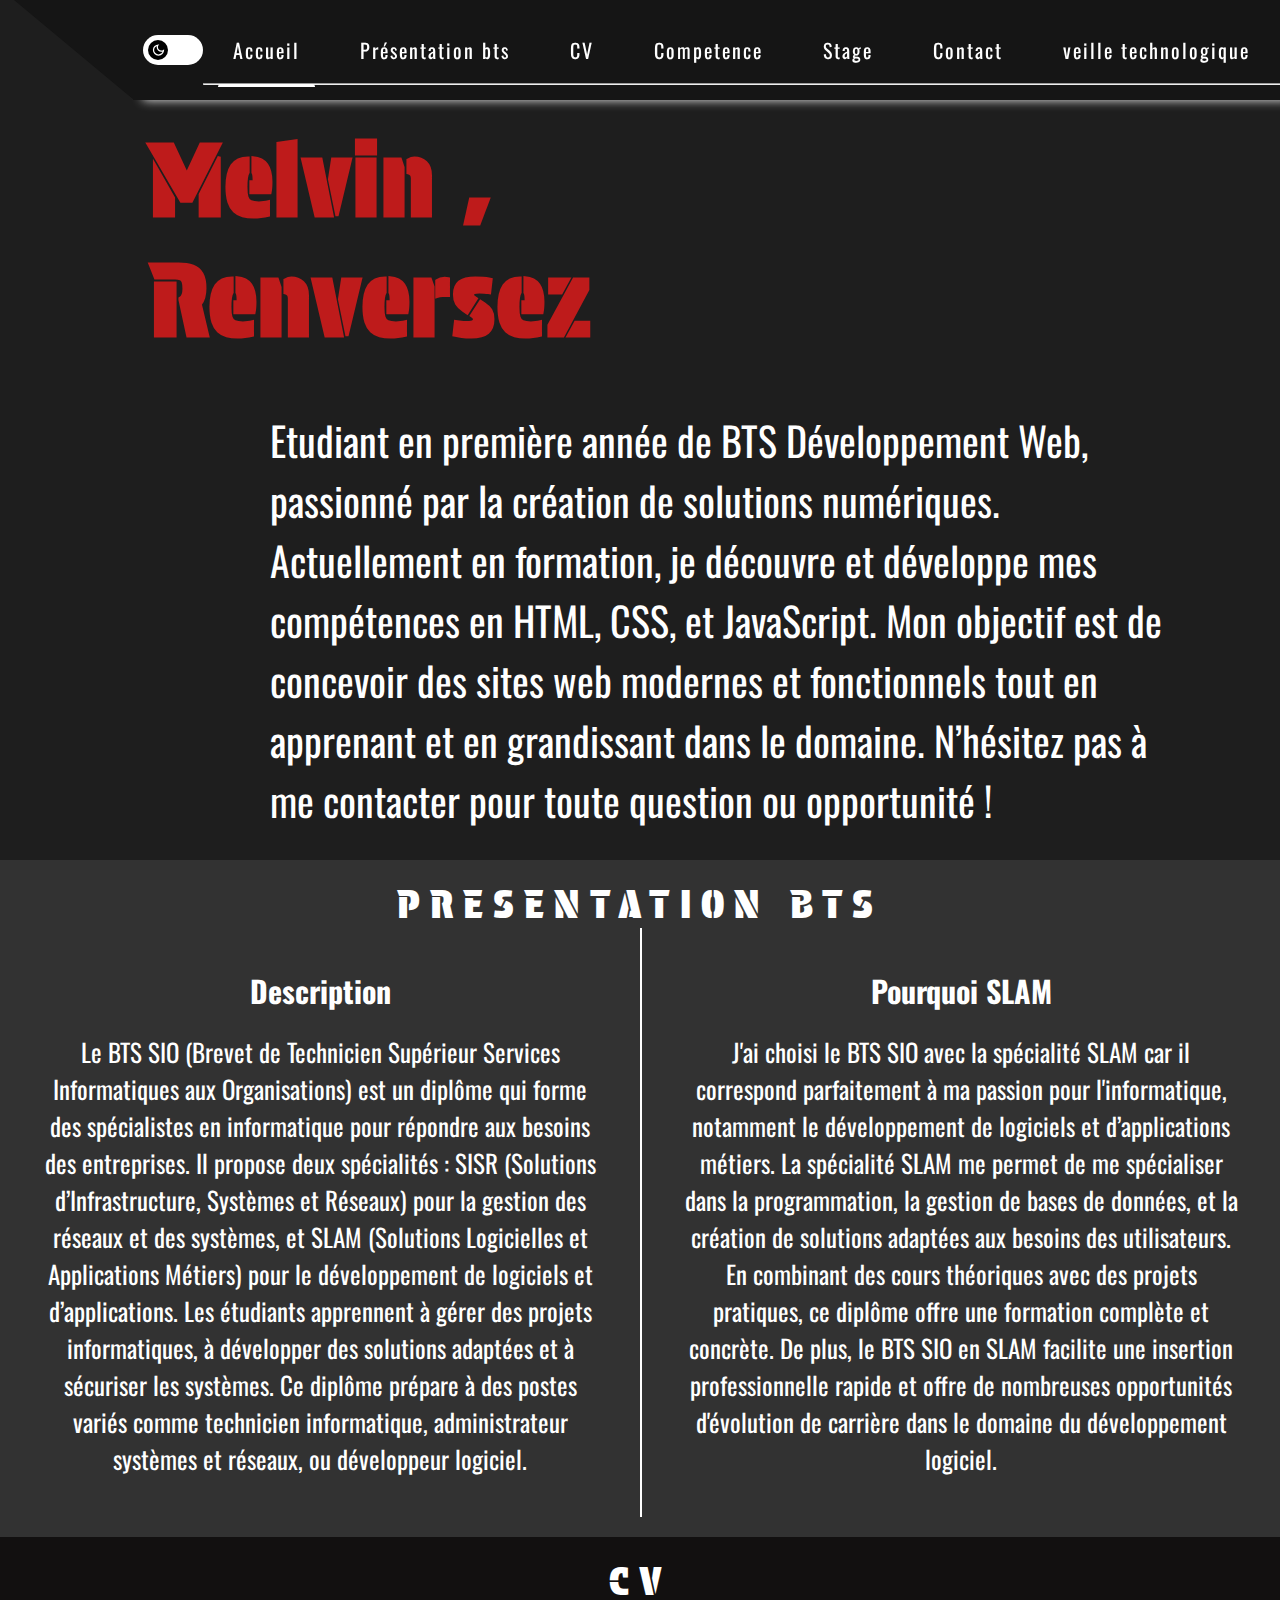
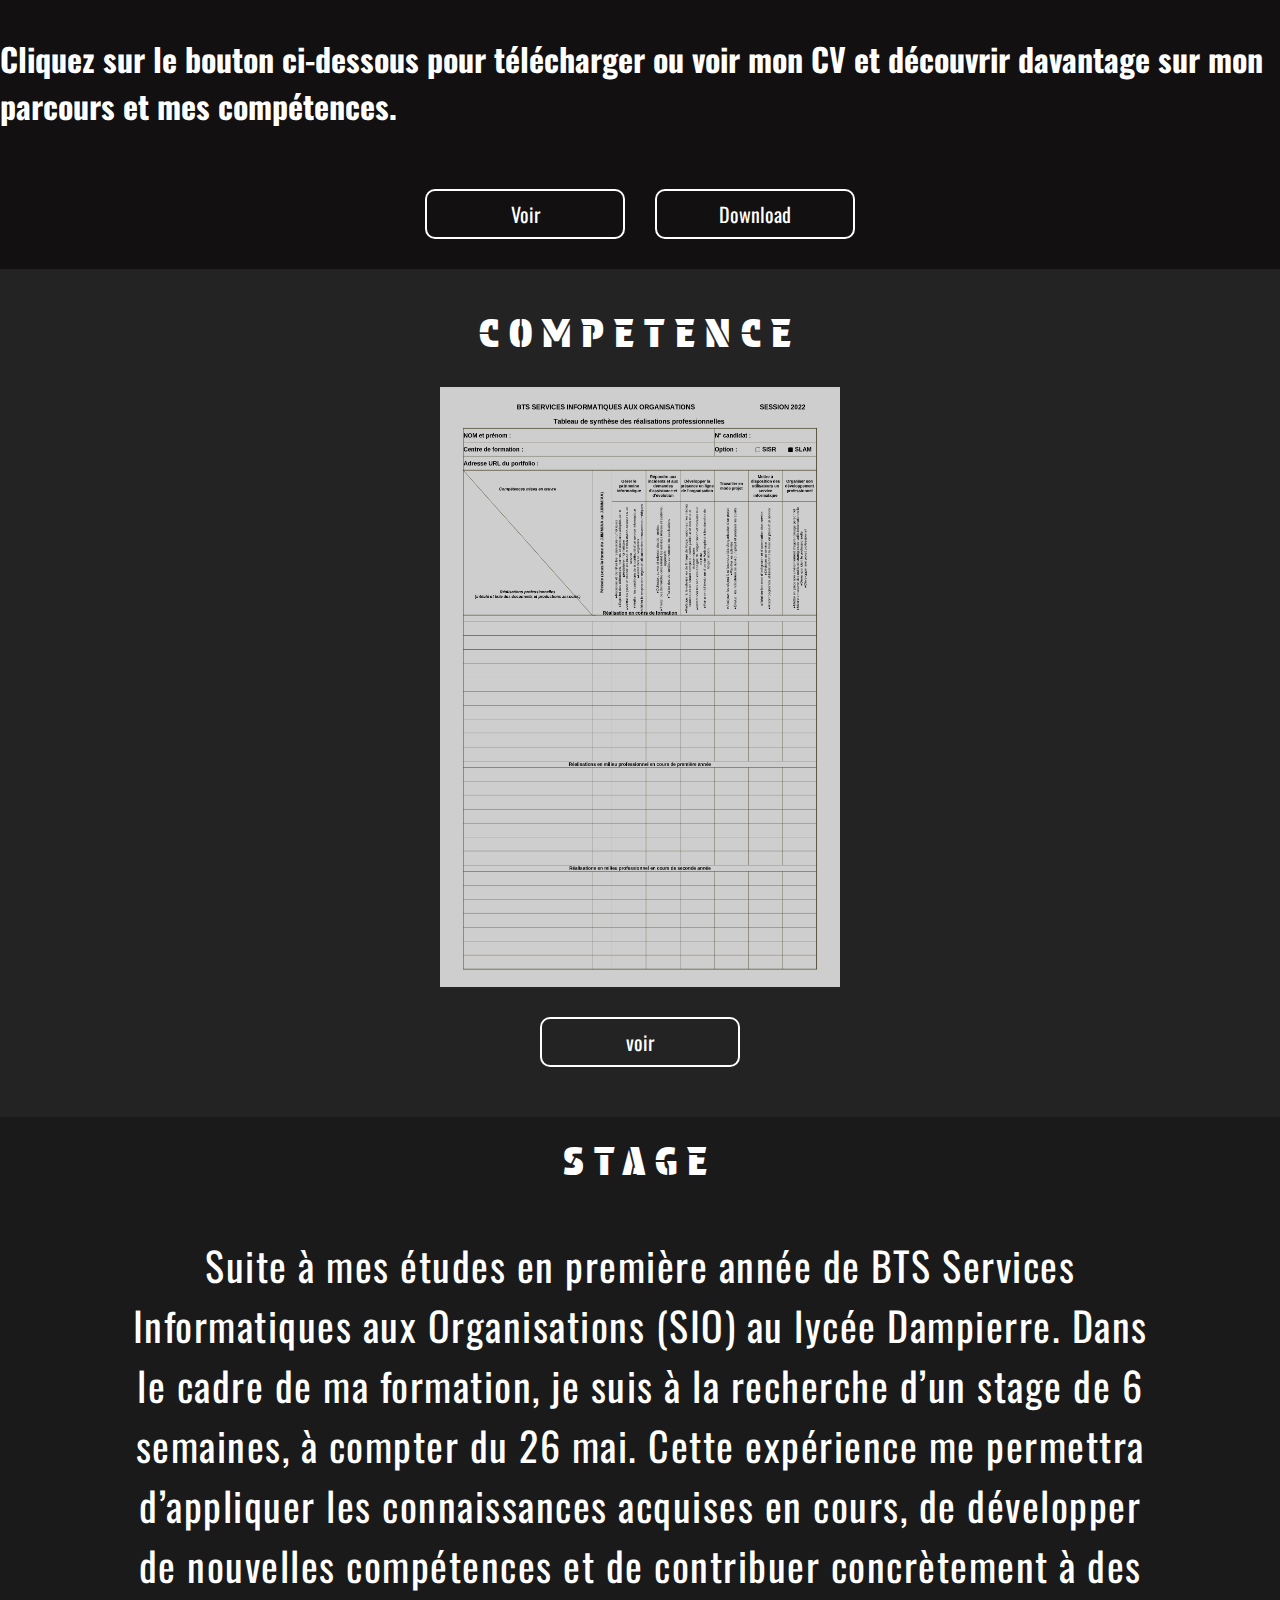
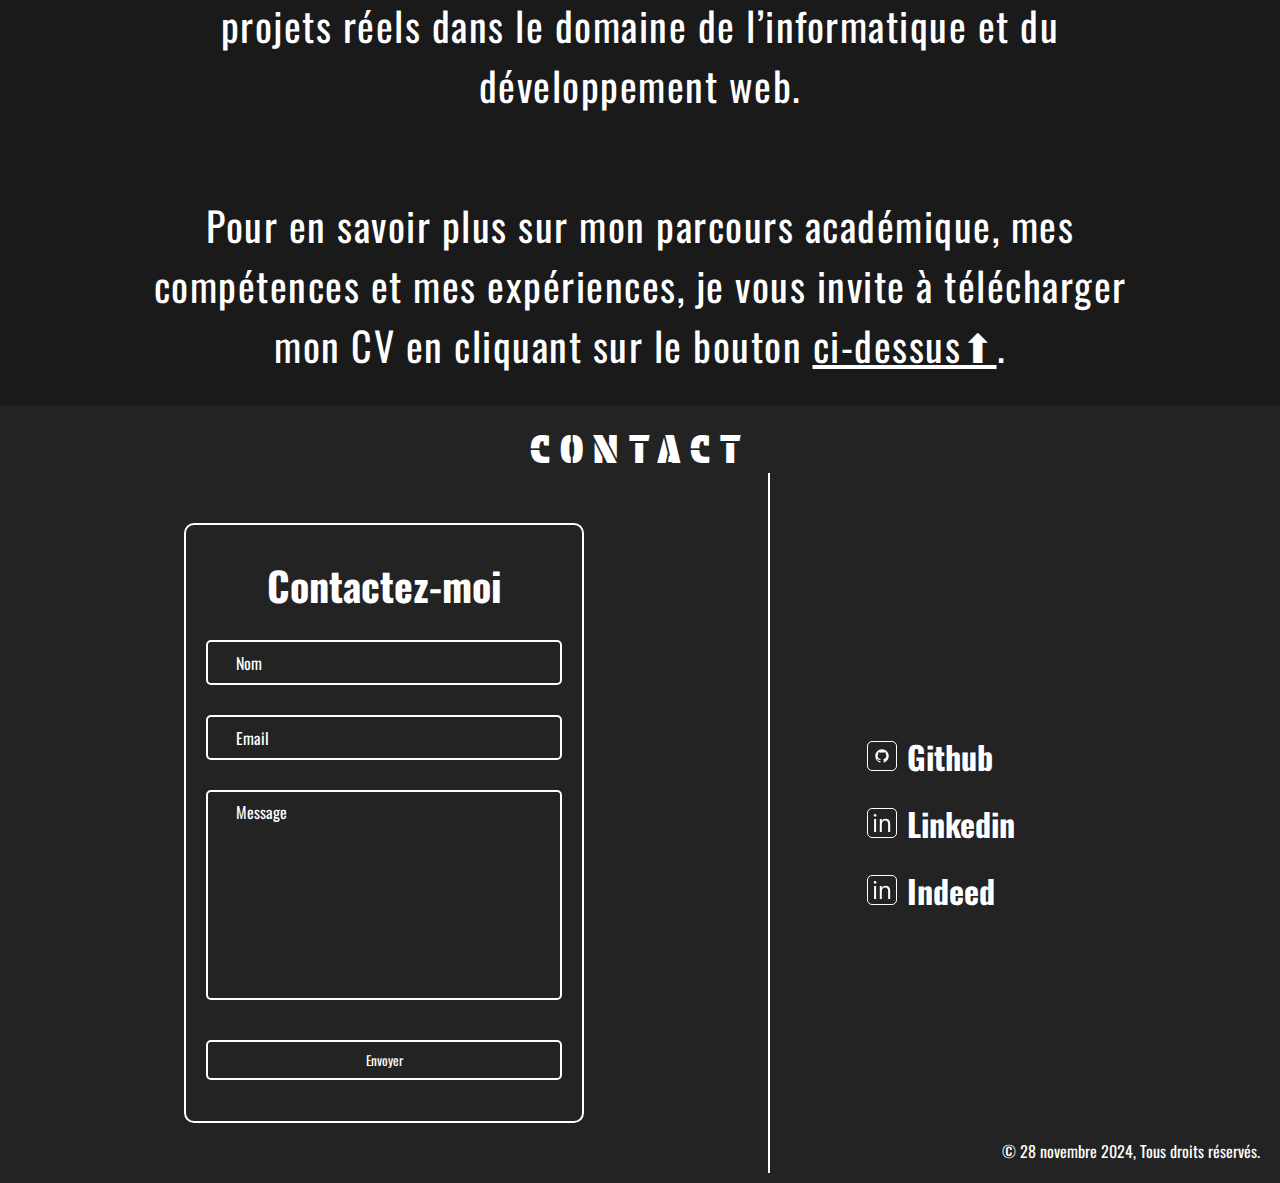
==== commit d2378c4c: "maj veille techno" ====
--- a/index.html
+++ b/index.html
@@ -12,7 +12,7 @@
     <title>Portfolio Melvin Renversez</title>
 </head>
 
-<body>
+<body class="">
 
 
     <div class="popup" id="popup">
@@ -226,7 +226,7 @@
             </div>
         </div>
         <div class="copyright">
-            © 2 octobre 2024, Tous droits réservés.
+            © 28 novembre 2024, Tous droits réservés.
         </div>
     </section>
 
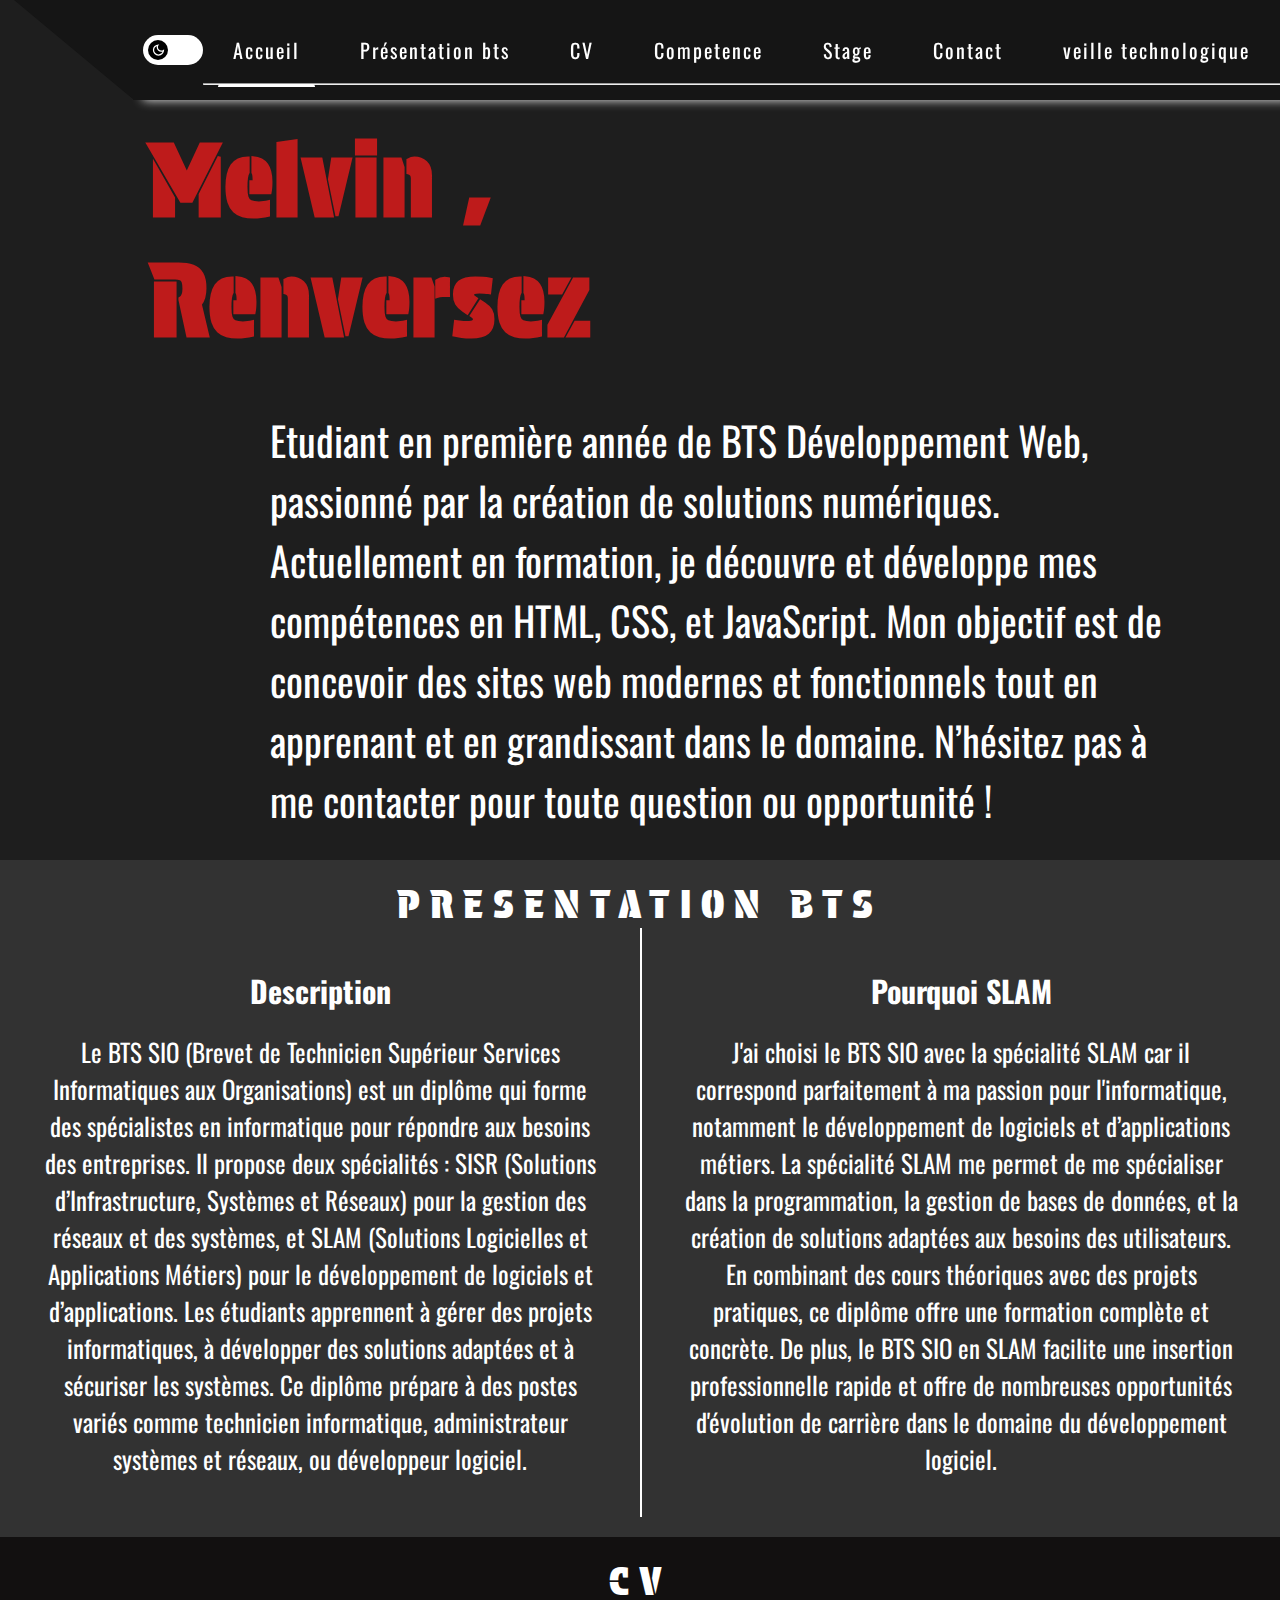
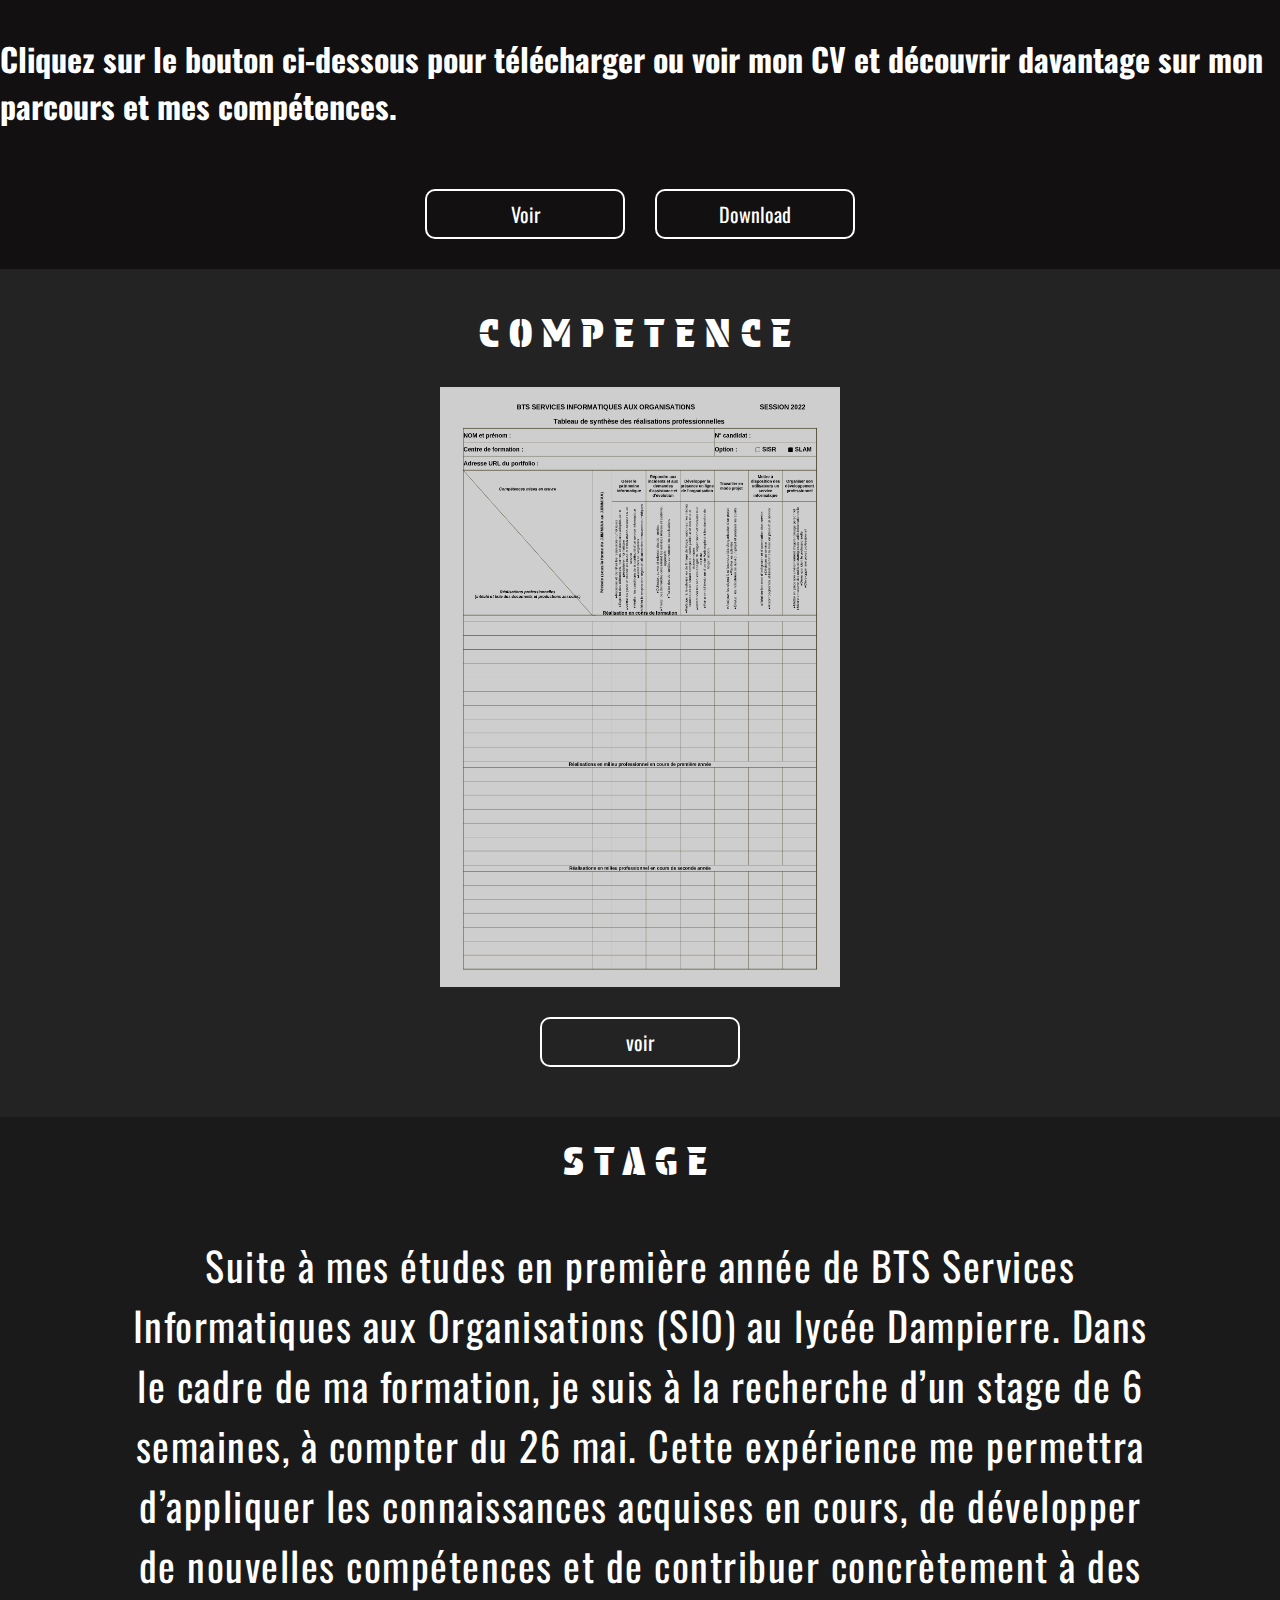
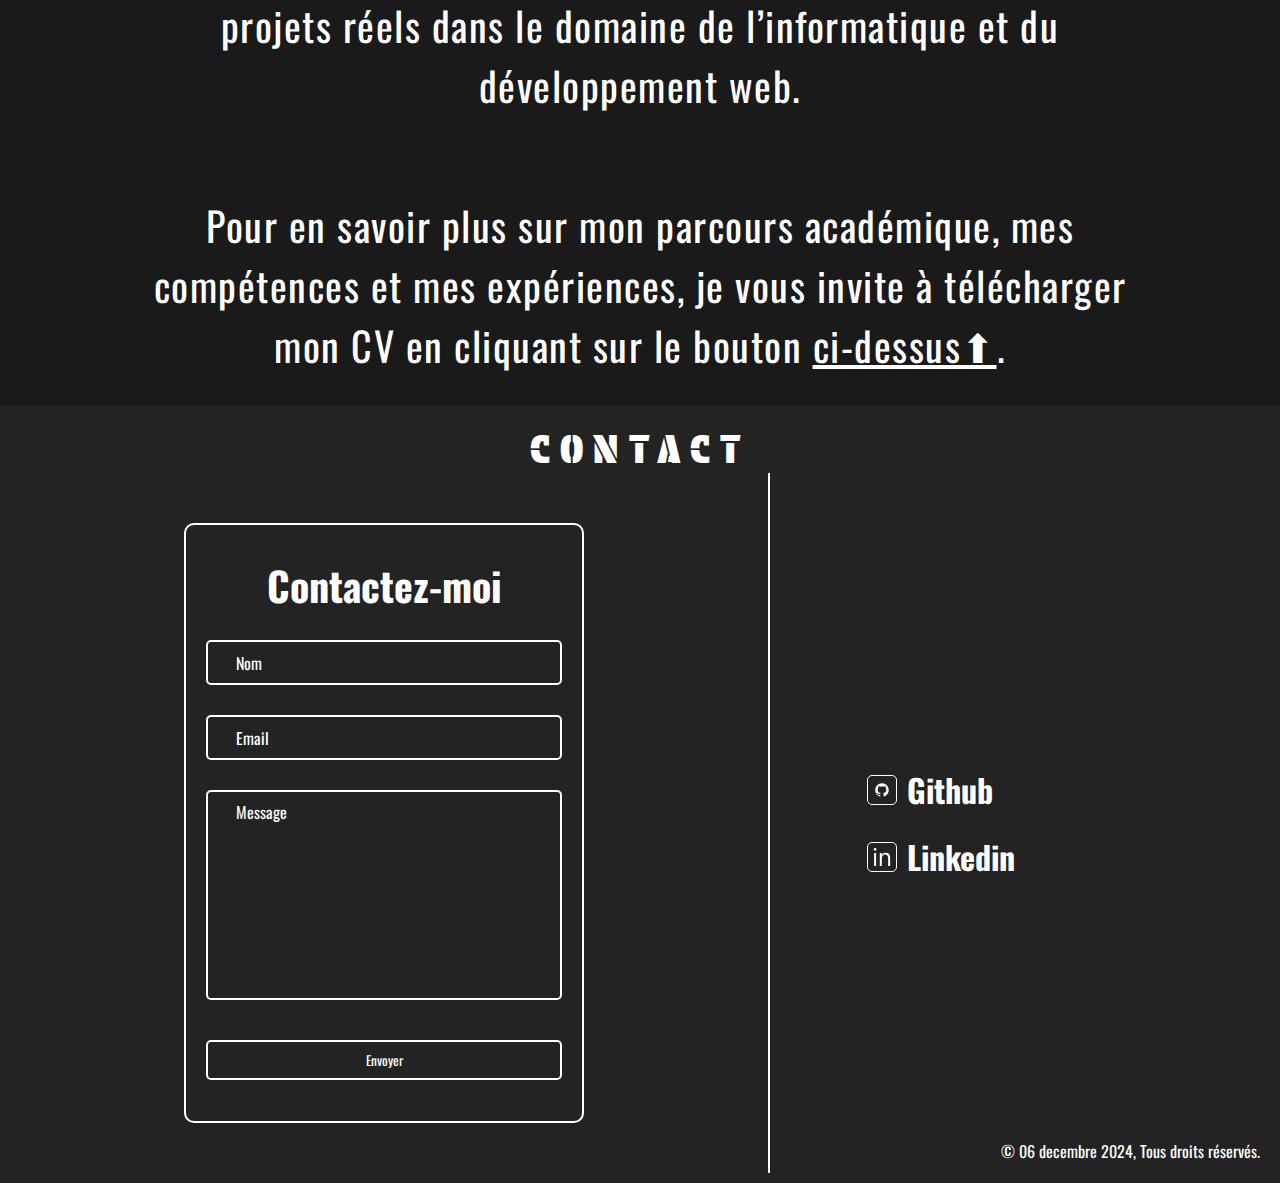
==== commit 48373d5e: "scrool" ====
--- a/index.html
+++ b/index.html
@@ -11,7 +11,6 @@
     <script src="menu.js" defer></script>
     <title>Portfolio Melvin Renversez</title>
 </head>
-
 <body class="">
 
 
@@ -110,7 +109,7 @@
         </div>
     </section>
 
-    <section class="sec-cv">
+    <section class="sec-cv" id="sec-cv">
         <h1 class="name-section">
             cv
         </h1>
@@ -207,29 +206,12 @@
                             </a>
                         </h1>
                     </div>
-                    <div class="box">
-                        <div class="border">
-
-                            <svg height="24" viewBox="0 0 67 72" fill="#5f6368" xmlns="http://www.w3.org/2000/svg">
-                                <rect height="24"/>
-                                <path d="M1.89489 72V19.6364H9.94034V72H1.89489ZM5.9858 10.9091C4.41761 10.9091 3.06534 10.375 1.92898 9.30682C0.815341 8.23864 0.258523 6.95455 0.258523 5.45455C0.258523 3.95455 0.815341 2.67045 1.92898 1.60227C3.06534 0.53409 4.41761 0 5.9858 0C7.55398 0 8.89489 0.53409 10.0085 1.60227C11.1449 2.67045 11.7131 3.95455 11.7131 5.45455C11.7131 6.95455 11.1449 8.23864 10.0085 9.30682C8.89489 10.375 7.55398 10.9091 5.9858 10.9091ZM32.7216 40.5V72H24.6761V19.6364H32.4489V27.8182H33.1307C34.358 25.1591 36.2216 23.0227 38.7216 21.4091C41.2216 19.7727 44.4489 18.9545 48.4034 18.9545C51.9489 18.9545 55.0511 19.6818 57.7102 21.1364C60.3693 22.5682 62.4375 24.75 63.9148 27.6818C65.392 30.5909 66.1307 34.2727 66.1307 38.7273V72H58.0852V39.2727C58.0852 35.1591 57.017 31.9545 54.8807 29.6591C52.7443 27.3409 49.8125 26.1818 46.0852 26.1818C43.517 26.1818 41.2216 26.7386 39.1989 27.8523C37.1989 28.9659 35.6193 30.5909 34.4602 32.7273C33.3011 34.8636 32.7216 37.4545 32.7216 40.5Z"/>
-                                </svg>
-                        </div>
-
-                        <h1>
-                            <a href="" target="_blank">
-                                Indeed
-                            </a>
-                        </h1>
-                    </div>
                 </div>
             </div>
         </div>
         <div class="copyright">
-            © 28 novembre 2024, Tous droits réservés.
-        </div>
-    </section>
-
+            © 06 decembre 2024, Tous droits réservés.
+        </div>
+    </section>
 </body>
-
 </html>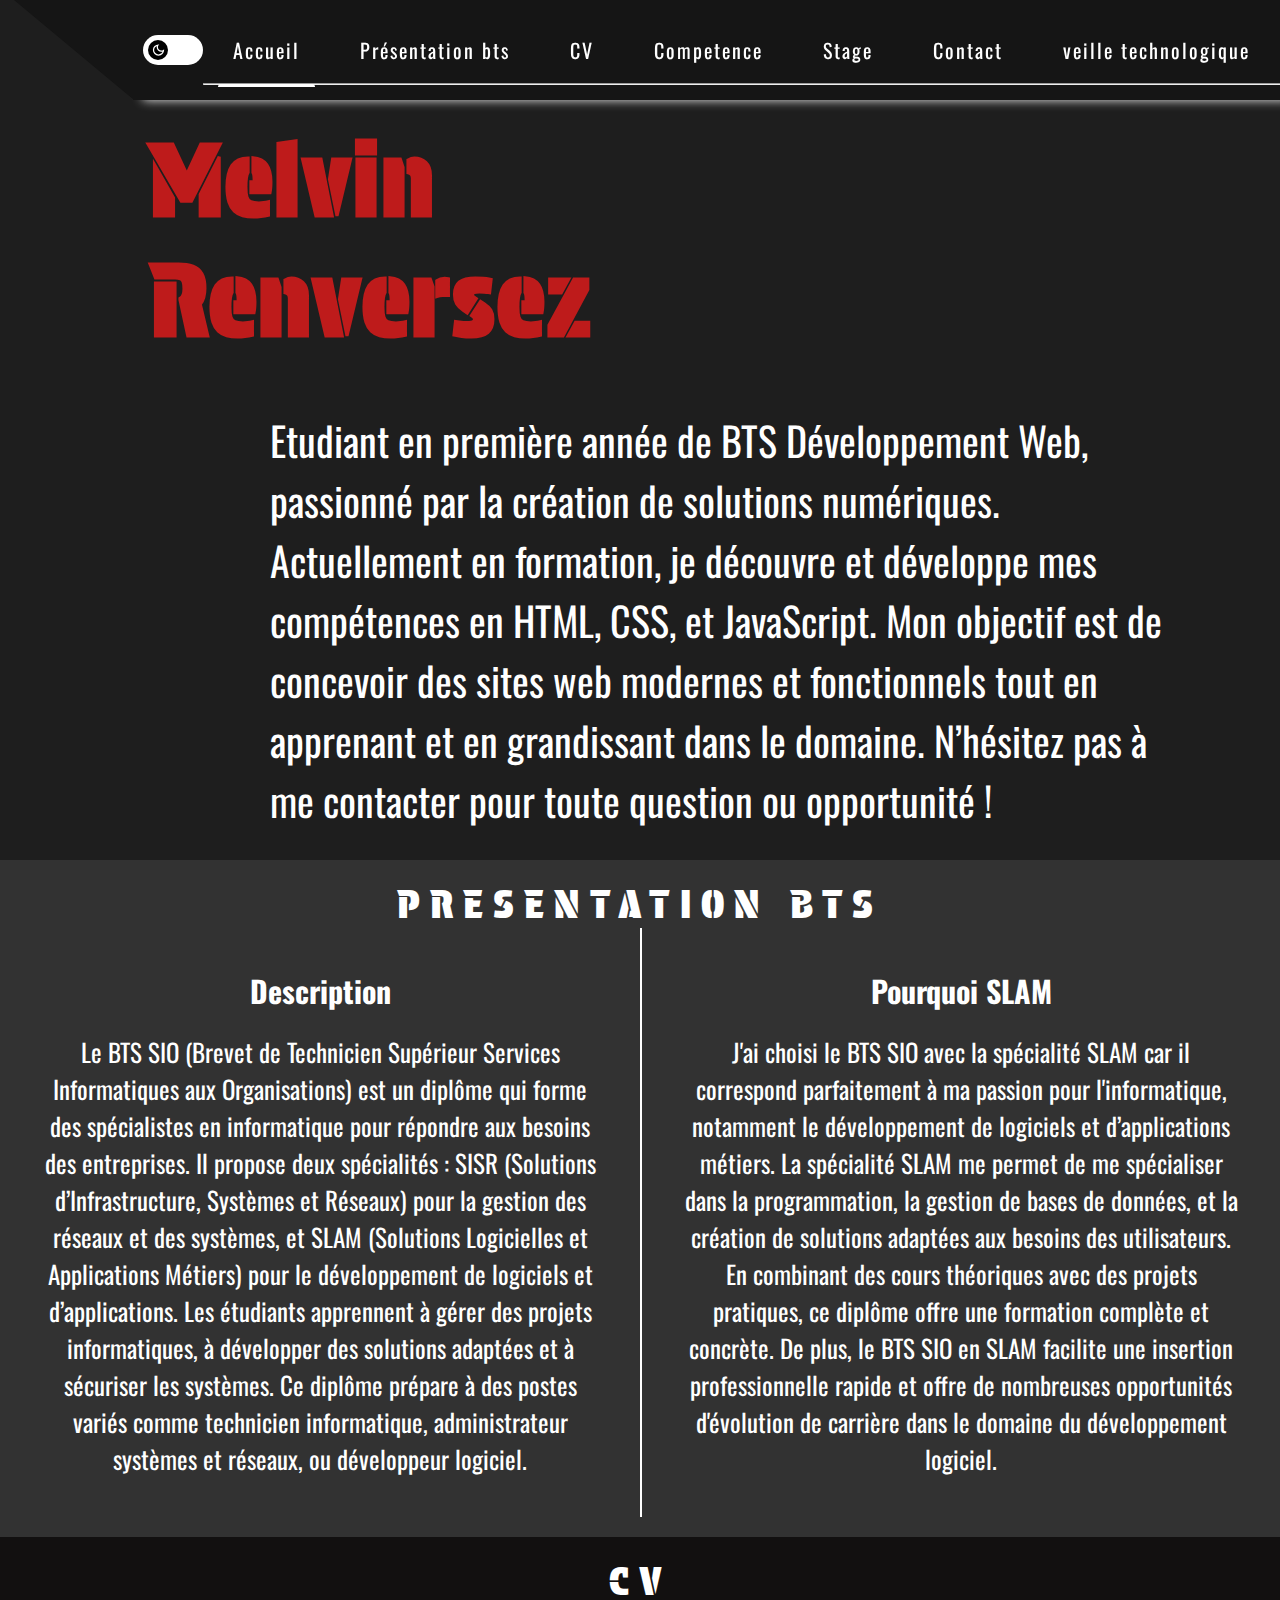
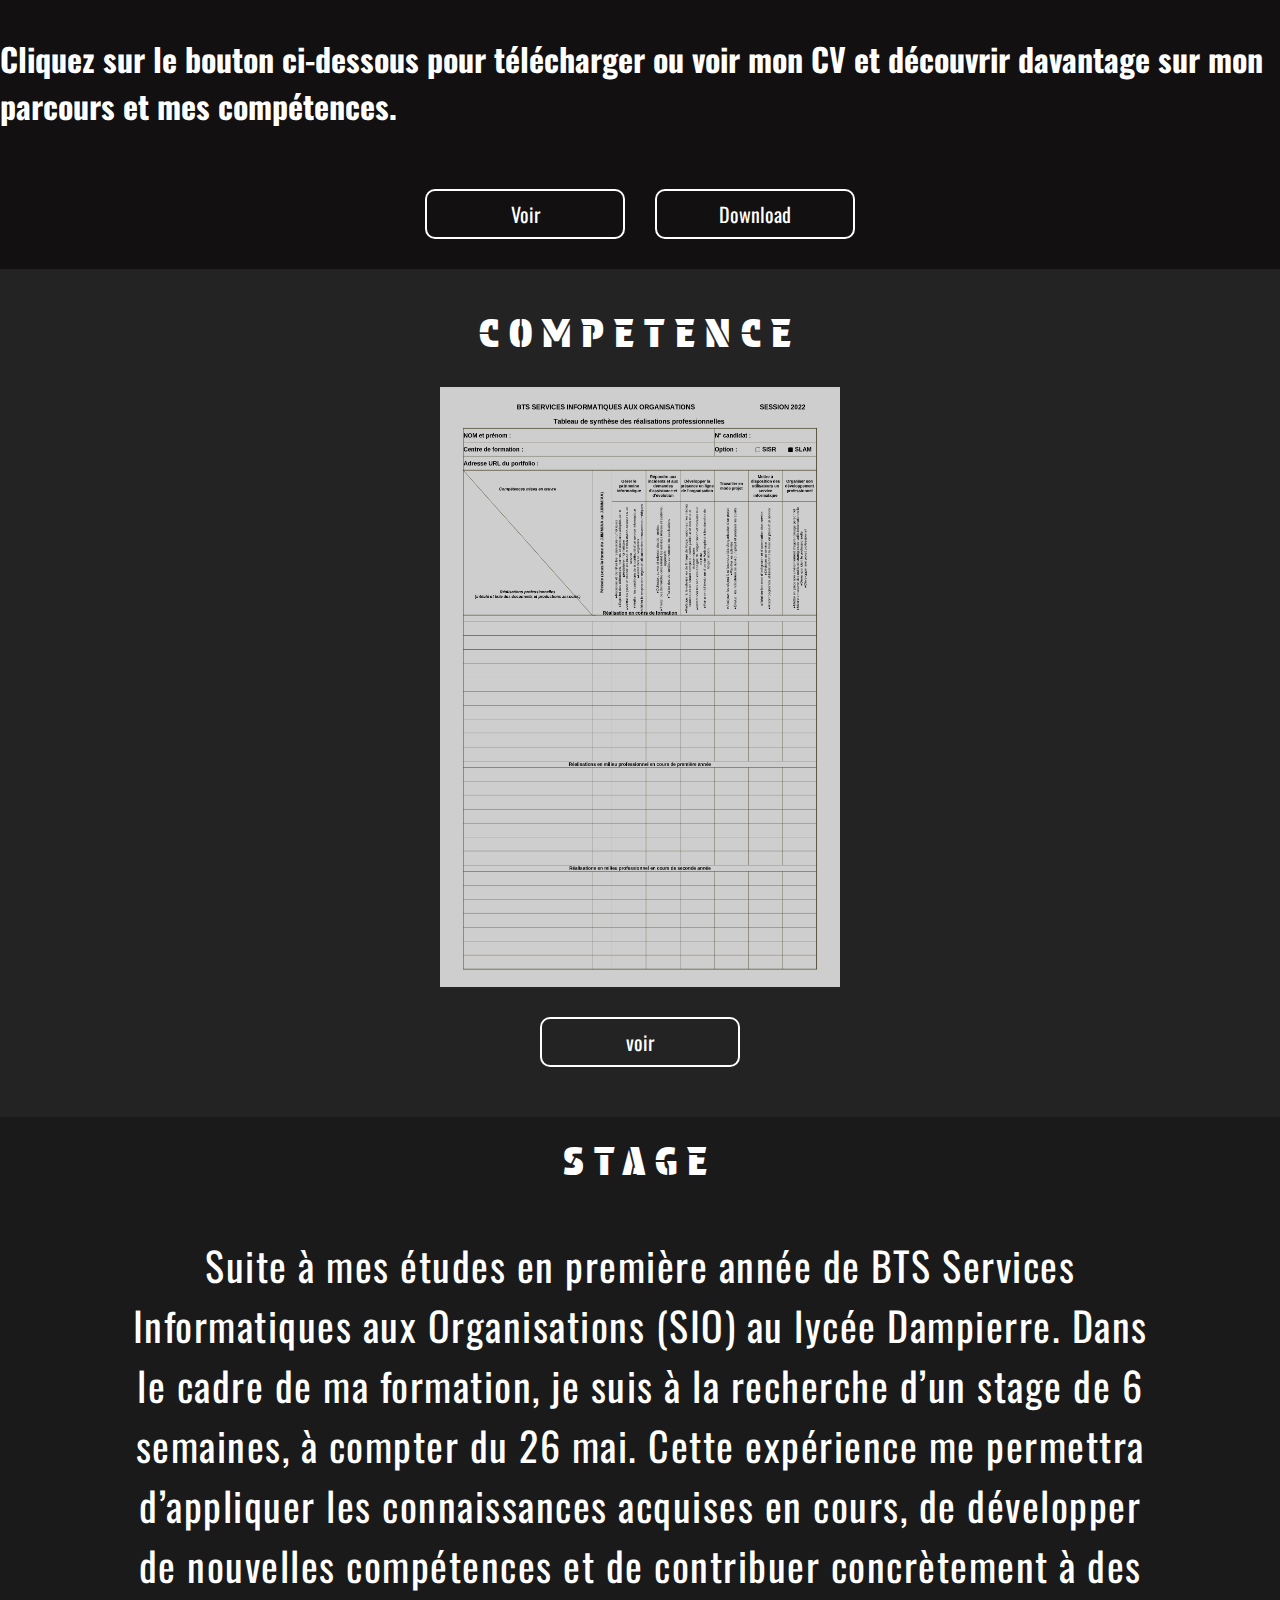
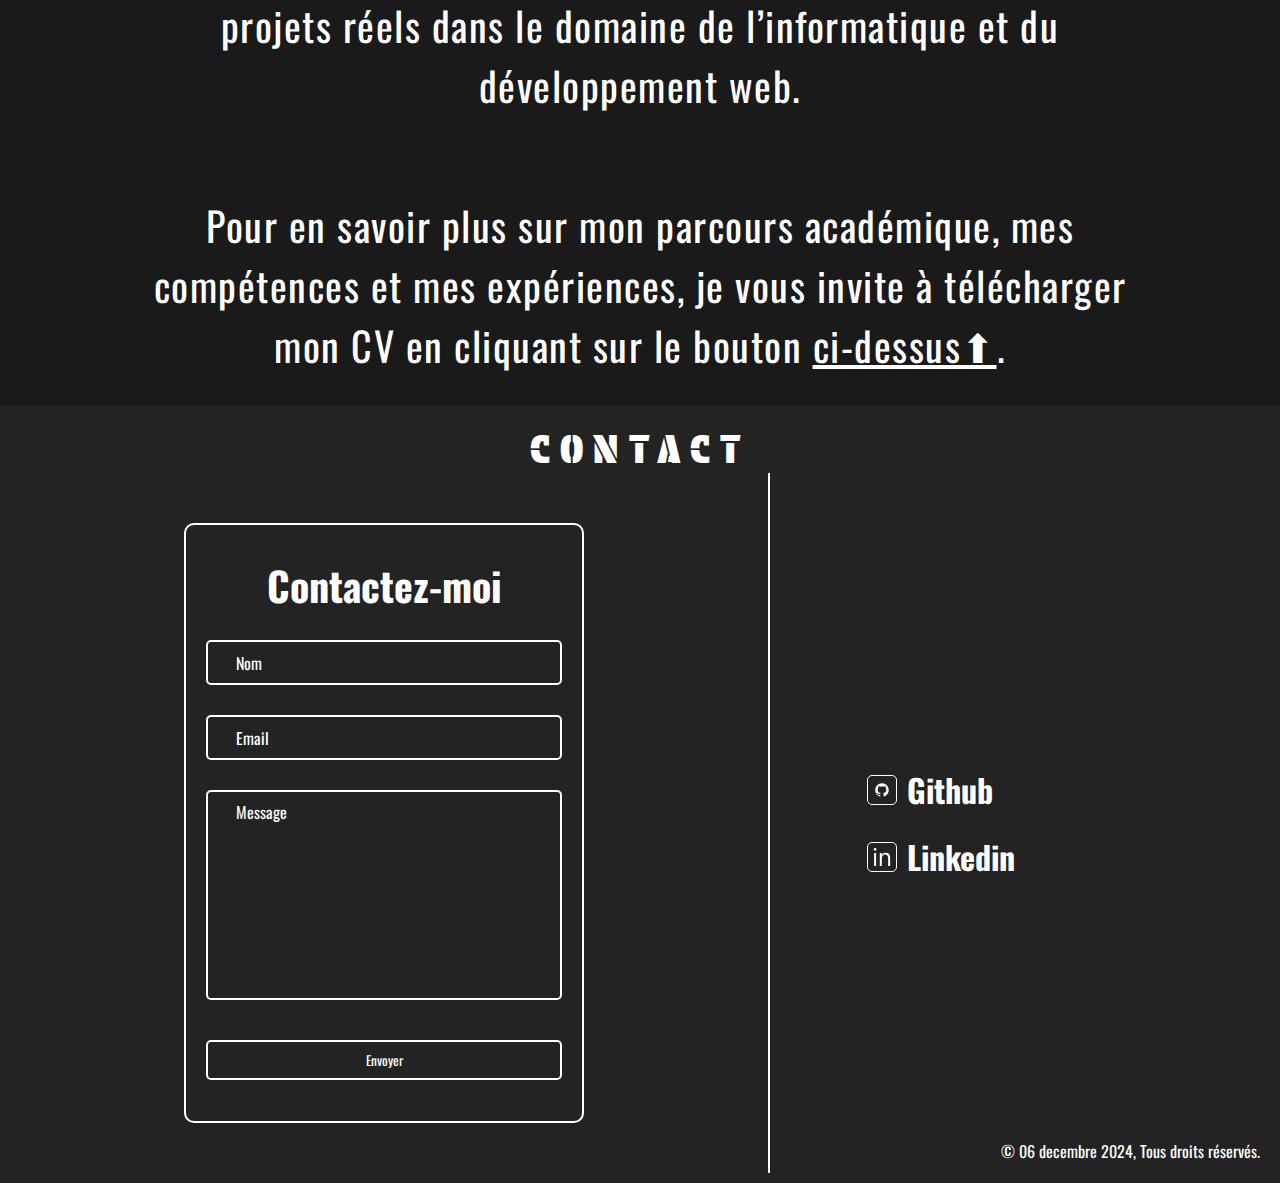
==== commit 17e1b1fe: "virgule" ====
--- a/index.html
+++ b/index.html
@@ -71,7 +71,7 @@
         <div class="content">
 
             <h1 class="nom-prenom">
-                Melvin  , <br> Renversez
+                Melvin   <br> Renversez
             </h1>
 
             <p>
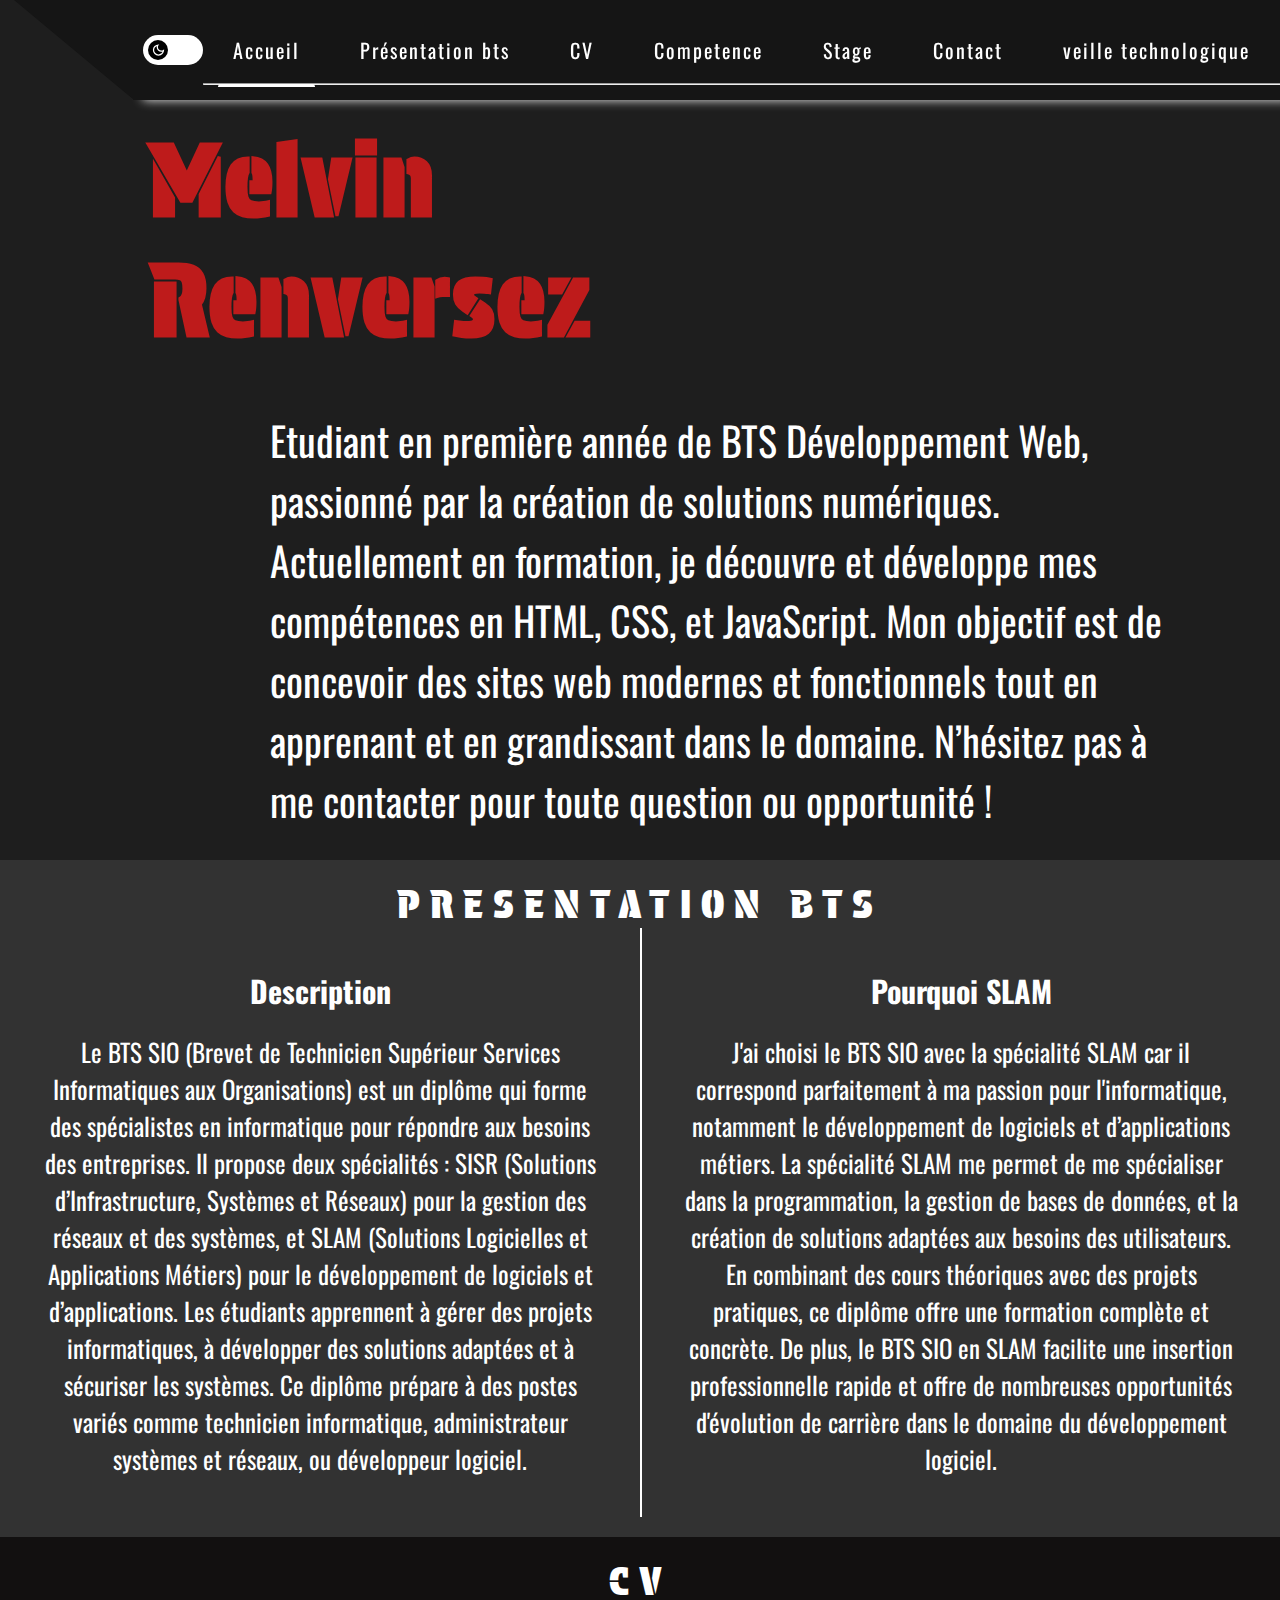
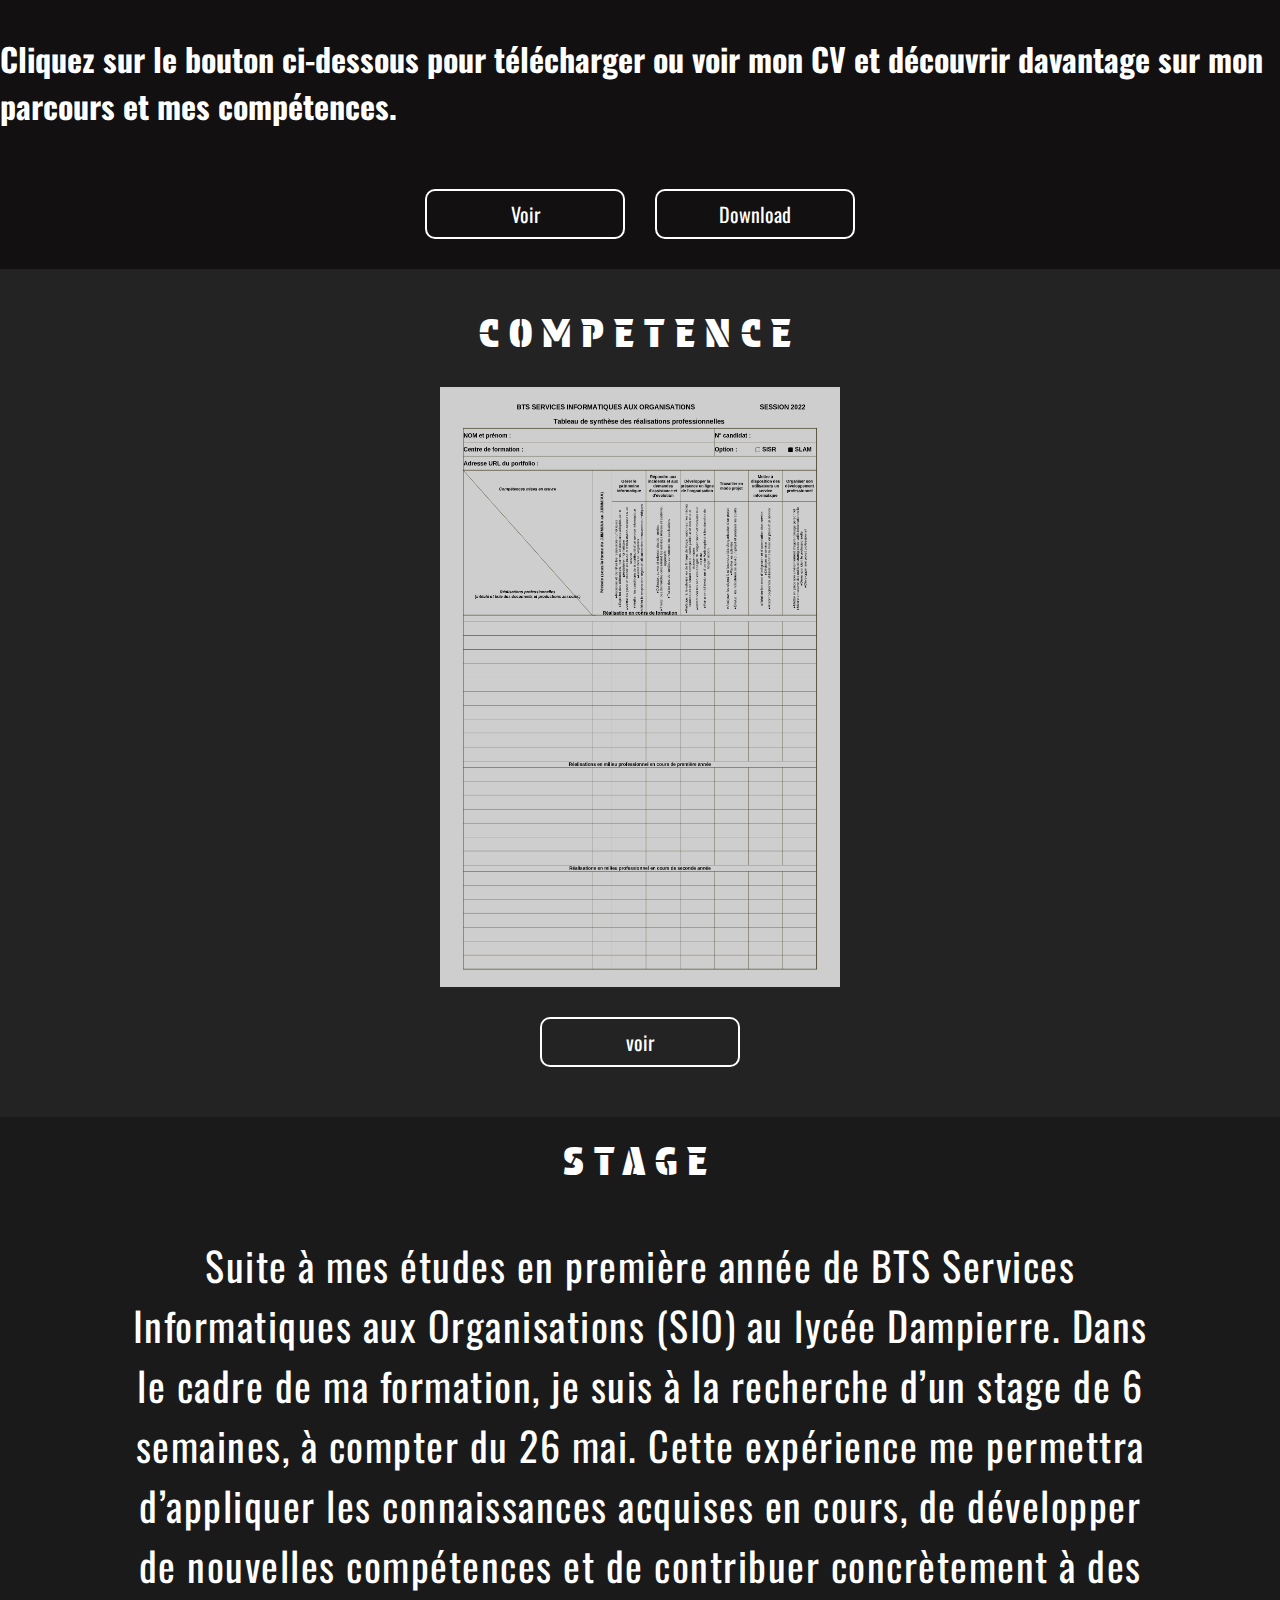
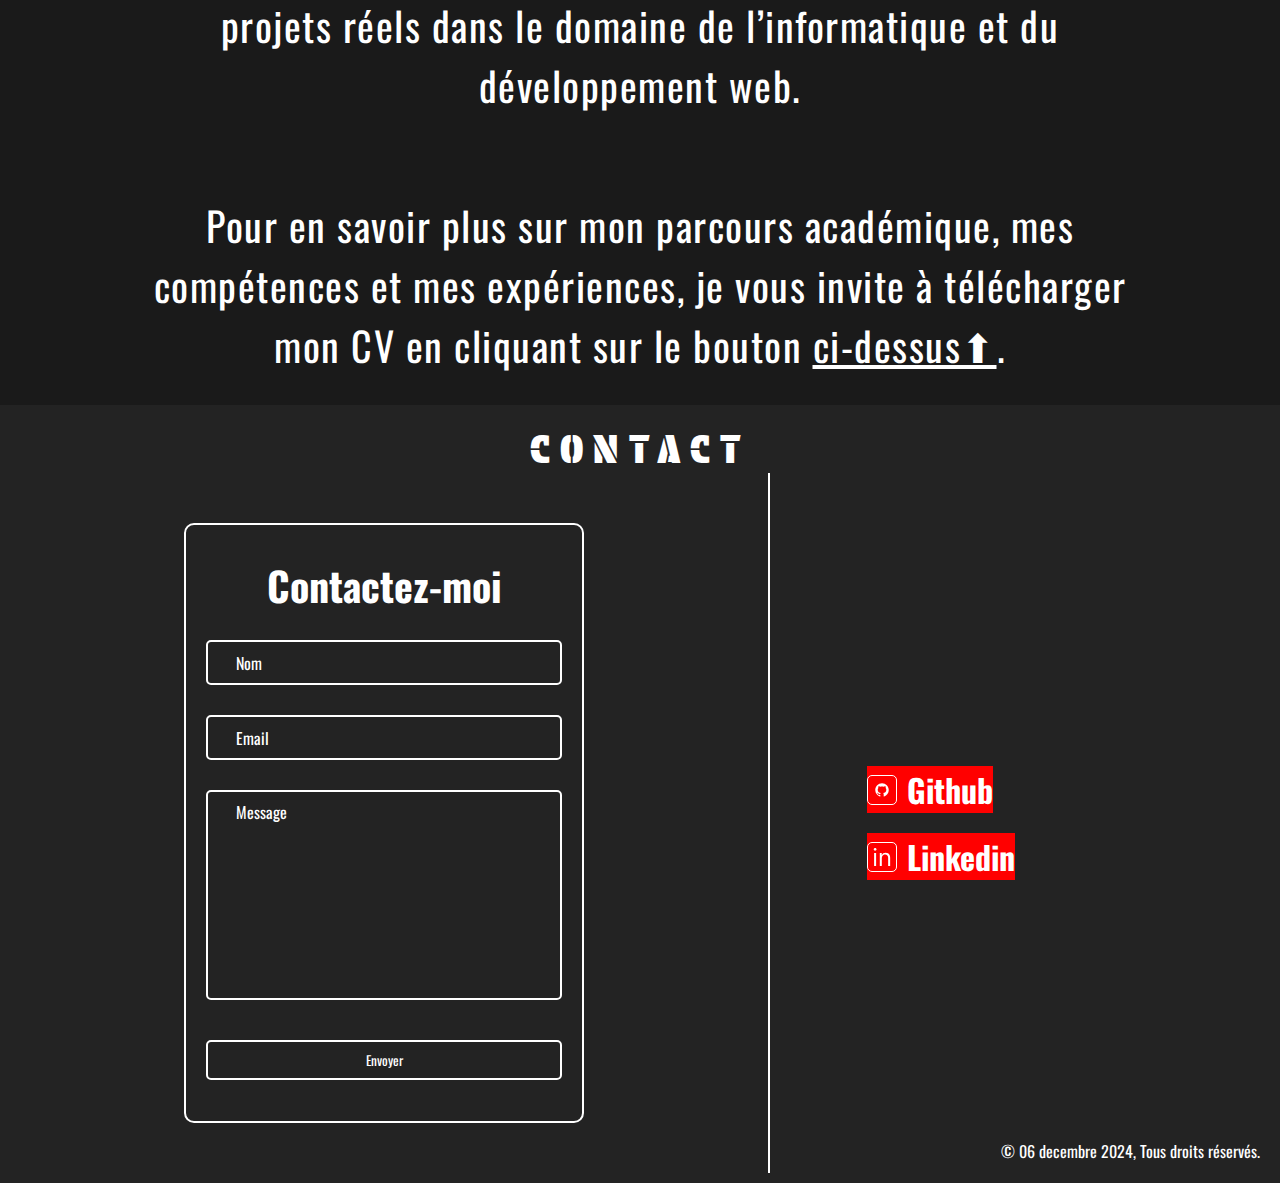
==== commit 7b586ed3: "contact" ====
--- a/index.html
+++ b/index.html
@@ -178,33 +178,32 @@
             <div class="right">
                 <div class="content">
                     <div class="box">
-                        <div class="border">
-
-                            <svg width="800px" height="800px" viewBox="0 0 64 64" version="1.1" xmlns="http://www.w3.org/2000/svg" fill="#5f6368">
-                                <path id="github" d="M32.029,8.345c-13.27,0 -24.029,10.759 -24.029,24.033c0,10.617 6.885,19.624 16.435,22.803c1.202,0.22 1.64,-0.522 1.64,-1.16c0,-0.569 -0.02,-2.081 -0.032,-4.086c-6.685,1.452 -8.095,-3.222 -8.095,-3.222c-1.093,-2.775 -2.669,-3.514 -2.669,-3.514c-2.182,-1.492 0.165,-1.462 0.165,-1.462c2.412,0.171 3.681,2.477 3.681,2.477c2.144,3.672 5.625,2.611 6.994,1.997c0.219,-1.553 0.838,-2.612 1.526,-3.213c-5.336,-0.606 -10.947,-2.669 -10.947,-11.877c0,-2.623 0.937,-4.769 2.474,-6.449c-0.247,-0.608 -1.072,-3.051 0.235,-6.36c0,0 2.018,-0.646 6.609,2.464c1.917,-0.533 3.973,-0.8 6.016,-0.809c2.041,0.009 4.097,0.276 6.017,0.809c4.588,-3.11 6.602,-2.464 6.602,-2.464c1.311,3.309 0.486,5.752 0.239,6.36c1.54,1.68 2.471,3.826 2.471,6.449c0,9.232 -5.62,11.263 -10.974,11.858c0.864,0.742 1.632,2.208 1.632,4.451c0,3.212 -0.029,5.804 -0.029,6.591c0,0.644 0.432,1.392 1.652,1.157c9.542,-3.185 16.421,-12.186 16.421,-22.8c0,-13.274 -10.76,-24.033 -24.034,-24.033"/>
-                                <rect height="24"/>
-                            </svg>
-                        </div>
-                        <h1>
-                            <a href="https://github.com/melvinRenversez" target="_blank">
+                        <a href="https://github.com/melvinRenversez" target="_blank">
+                            <div class="border">
+                                <svg width="800px" height="800px" viewBox="0 0 64 64" version="1.1" xmlns="http://www.w3.org/2000/svg" fill="#5f6368">
+                                    <path id="github" d="M32.029,8.345c-13.27,0 -24.029,10.759 -24.029,24.033c0,10.617 6.885,19.624 16.435,22.803c1.202,0.22 1.64,-0.522 1.64,-1.16c0,-0.569 -0.02,-2.081 -0.032,-4.086c-6.685,1.452 -8.095,-3.222 -8.095,-3.222c-1.093,-2.775 -2.669,-3.514 -2.669,-3.514c-2.182,-1.492 0.165,-1.462 0.165,-1.462c2.412,0.171 3.681,2.477 3.681,2.477c2.144,3.672 5.625,2.611 6.994,1.997c0.219,-1.553 0.838,-2.612 1.526,-3.213c-5.336,-0.606 -10.947,-2.669 -10.947,-11.877c0,-2.623 0.937,-4.769 2.474,-6.449c-0.247,-0.608 -1.072,-3.051 0.235,-6.36c0,0 2.018,-0.646 6.609,2.464c1.917,-0.533 3.973,-0.8 6.016,-0.809c2.041,0.009 4.097,0.276 6.017,0.809c4.588,-3.11 6.602,-2.464 6.602,-2.464c1.311,3.309 0.486,5.752 0.239,6.36c1.54,1.68 2.471,3.826 2.471,6.449c0,9.232 -5.62,11.263 -10.974,11.858c0.864,0.742 1.632,2.208 1.632,4.451c0,3.212 -0.029,5.804 -0.029,6.591c0,0.644 0.432,1.392 1.652,1.157c9.542,-3.185 16.421,-12.186 16.421,-22.8c0,-13.274 -10.76,-24.033 -24.034,-24.033"/>
+                                    <rect height="24"/>
+                                </svg>
+                            </div>
+                            <h1>
                                 Github
-                            </a>
-                        </h1>
+                            </h1>
+                        </a>
                     </div>
                     <div class="box">
-                        <div class="border">
-
-                            <svg height="24" viewBox="0 0 67 72" fill="#5f6368" xmlns="http://www.w3.org/2000/svg">
-                                <rect height="24"/>
-                                <path d="M1.89489 72V19.6364H9.94034V72H1.89489ZM5.9858 10.9091C4.41761 10.9091 3.06534 10.375 1.92898 9.30682C0.815341 8.23864 0.258523 6.95455 0.258523 5.45455C0.258523 3.95455 0.815341 2.67045 1.92898 1.60227C3.06534 0.53409 4.41761 0 5.9858 0C7.55398 0 8.89489 0.53409 10.0085 1.60227C11.1449 2.67045 11.7131 3.95455 11.7131 5.45455C11.7131 6.95455 11.1449 8.23864 10.0085 9.30682C8.89489 10.375 7.55398 10.9091 5.9858 10.9091ZM32.7216 40.5V72H24.6761V19.6364H32.4489V27.8182H33.1307C34.358 25.1591 36.2216 23.0227 38.7216 21.4091C41.2216 19.7727 44.4489 18.9545 48.4034 18.9545C51.9489 18.9545 55.0511 19.6818 57.7102 21.1364C60.3693 22.5682 62.4375 24.75 63.9148 27.6818C65.392 30.5909 66.1307 34.2727 66.1307 38.7273V72H58.0852V39.2727C58.0852 35.1591 57.017 31.9545 54.8807 29.6591C52.7443 27.3409 49.8125 26.1818 46.0852 26.1818C43.517 26.1818 41.2216 26.7386 39.1989 27.8523C37.1989 28.9659 35.6193 30.5909 34.4602 32.7273C33.3011 34.8636 32.7216 37.4545 32.7216 40.5Z"/>
+                        <a href="https://www.linkedin.com/in/melvin-renversez-806221328" target="_blank">
+                            <div class="border">
+
+                                <svg height="24" viewBox="0 0 67 72" fill="#5f6368" xmlns="http://www.w3.org/2000/svg">
+                                    <rect height="24"/>
+                                    <path d="M1.89489 72V19.6364H9.94034V72H1.89489ZM5.9858 10.9091C4.41761 10.9091 3.06534 10.375 1.92898 9.30682C0.815341 8.23864 0.258523 6.95455 0.258523 5.45455C0.258523 3.95455 0.815341 2.67045 1.92898 1.60227C3.06534 0.53409 4.41761 0 5.9858 0C7.55398 0 8.89489 0.53409 10.0085 1.60227C11.1449 2.67045 11.7131 3.95455 11.7131 5.45455C11.7131 6.95455 11.1449 8.23864 10.0085 9.30682C8.89489 10.375 7.55398 10.9091 5.9858 10.9091ZM32.7216 40.5V72H24.6761V19.6364H32.4489V27.8182H33.1307C34.358 25.1591 36.2216 23.0227 38.7216 21.4091C41.2216 19.7727 44.4489 18.9545 48.4034 18.9545C51.9489 18.9545 55.0511 19.6818 57.7102 21.1364C60.3693 22.5682 62.4375 24.75 63.9148 27.6818C65.392 30.5909 66.1307 34.2727 66.1307 38.7273V72H58.0852V39.2727C58.0852 35.1591 57.017 31.9545 54.8807 29.6591C52.7443 27.3409 49.8125 26.1818 46.0852 26.1818C43.517 26.1818 41.2216 26.7386 39.1989 27.8523C37.1989 28.9659 35.6193 30.5909 34.4602 32.7273C33.3011 34.8636 32.7216 37.4545 32.7216 40.5Z"/>
                                 </svg>
-                        </div>
-
-                        <h1>
-                            <a href="https://www.linkedin.com/in/melvin-renversez-806221328" target="_blank">
+                            </div>
+
+                            <h1>
                                 Linkedin
-                            </a>
-                        </h1>
+                            </h1>
+                        </a>
                     </div>
                 </div>
             </div>
--- a/style.css
+++ b/style.css
@@ -689,7 +689,15 @@
     align-items: center;
 }
 
-.sec-contact .right .box .border svg {
+.sec-contact .right .box a {
+    background: red;
+    display: flex;
+    align-items: center;
+    text-decoration: none;
+    color: var(--primery-color);
+}
+
+.sec-contact .right .box a .border svg {
     padding: 5px;
     border: 1px solid var(--primery-color);
     border-radius: 5px;
@@ -700,23 +708,10 @@
     justify-content: center;
     margin-right: 10px;
     transition: background 1s, color 1s, border 1s !important;
-}
-
-.sec-contact .right .box .border svg {
-    /* padding: 5px; */
-    height: 30px;
     fill: var(--primery-color);
-    transition: background 1s, color 1s, fill 1s !important;
-}
-
-.sec-contact .right h1 {
-    color: var(--primery-color);
-    transition: background 1s, color 1s;
-}
-
-.sec-contact .right h1 a {
-    color: var(--primery-color);
-    text-decoration: none;
+}
+
+.sec-contact .right .box a h1 {
     transition: background 1s, color 1s;
 }
 
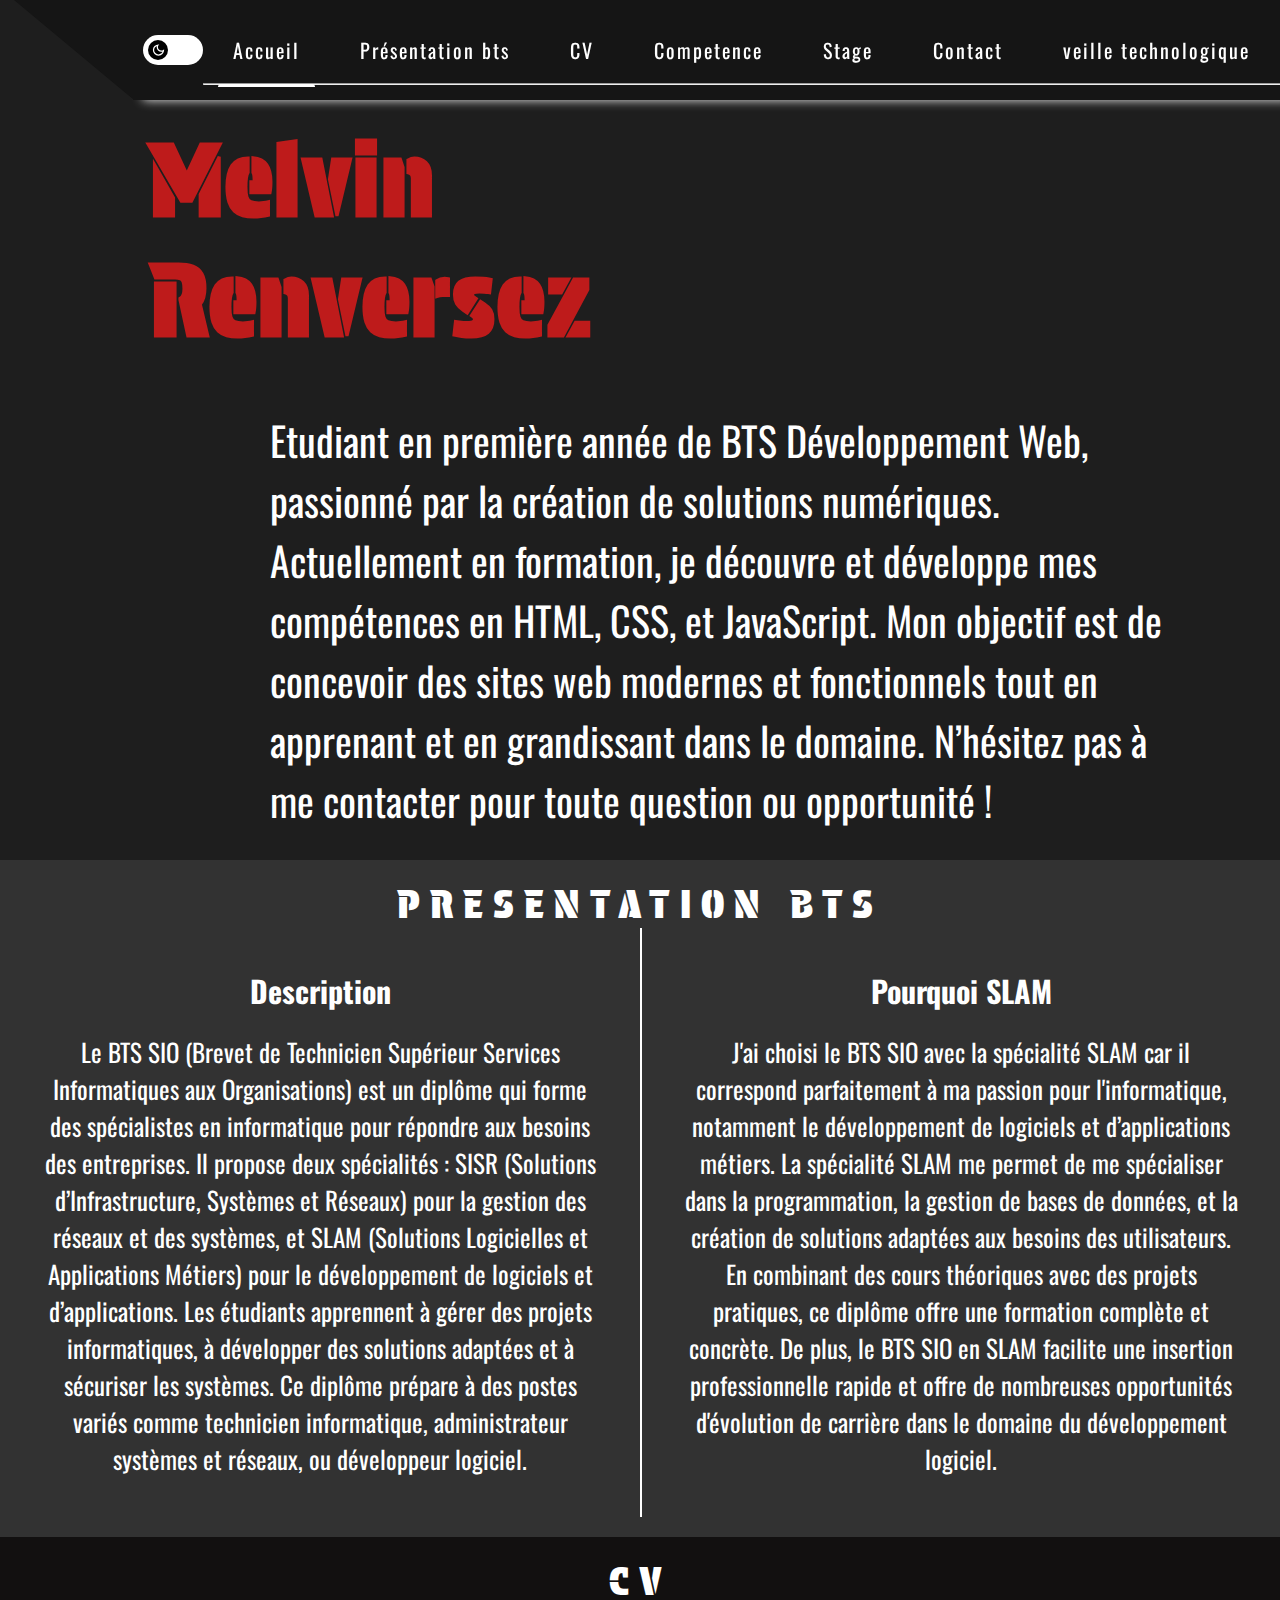
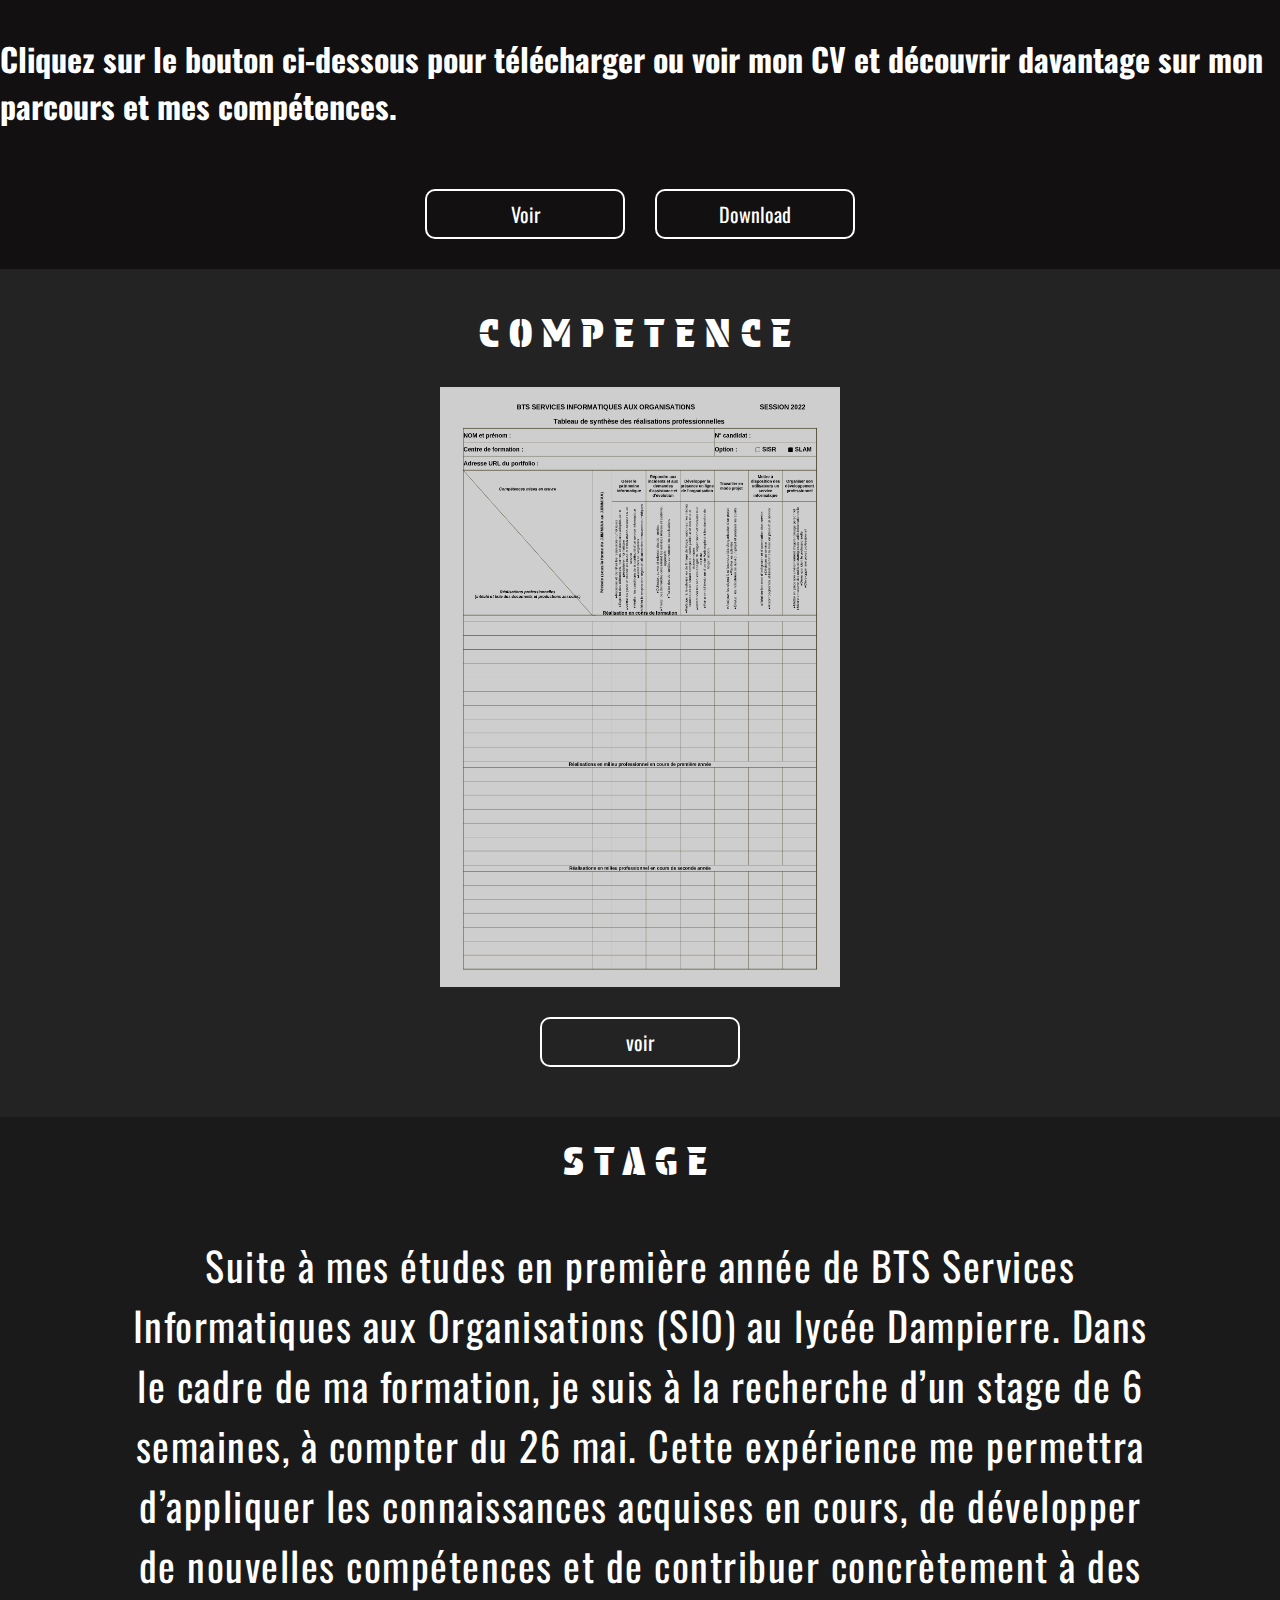
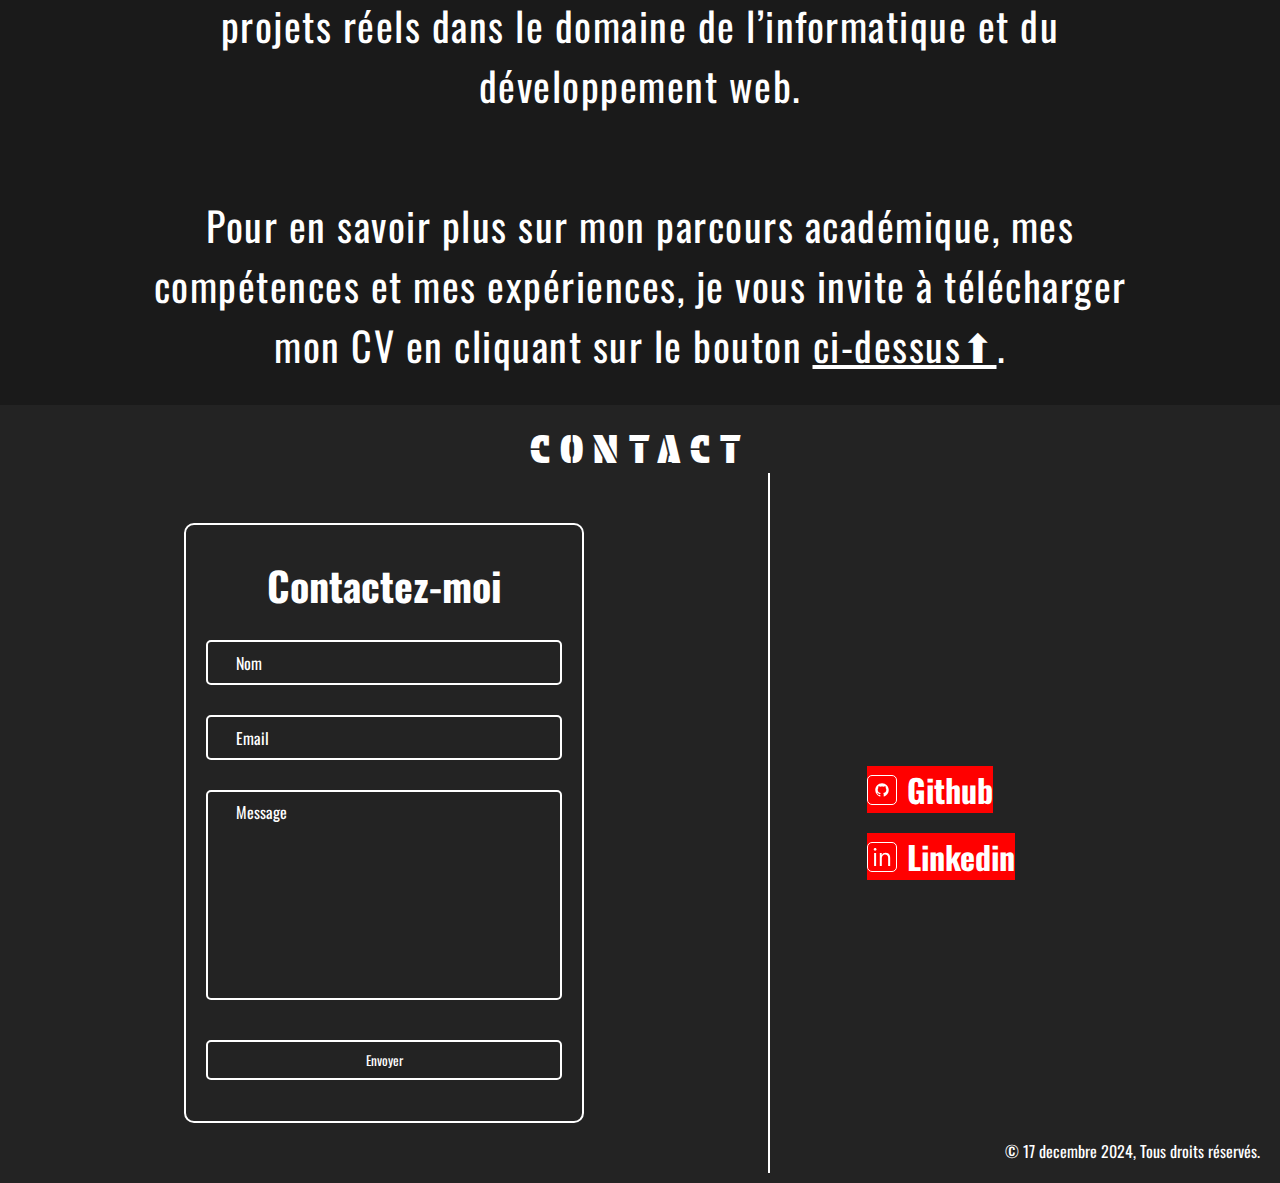
==== commit 3d09ba86: "contact" ====
--- a/index.html
+++ b/index.html
@@ -209,7 +209,7 @@
             </div>
         </div>
         <div class="copyright">
-            © 06 decembre 2024, Tous droits réservés.
+            © 17 decembre 2024, Tous droits réservés.
         </div>
     </section>
 </body>
